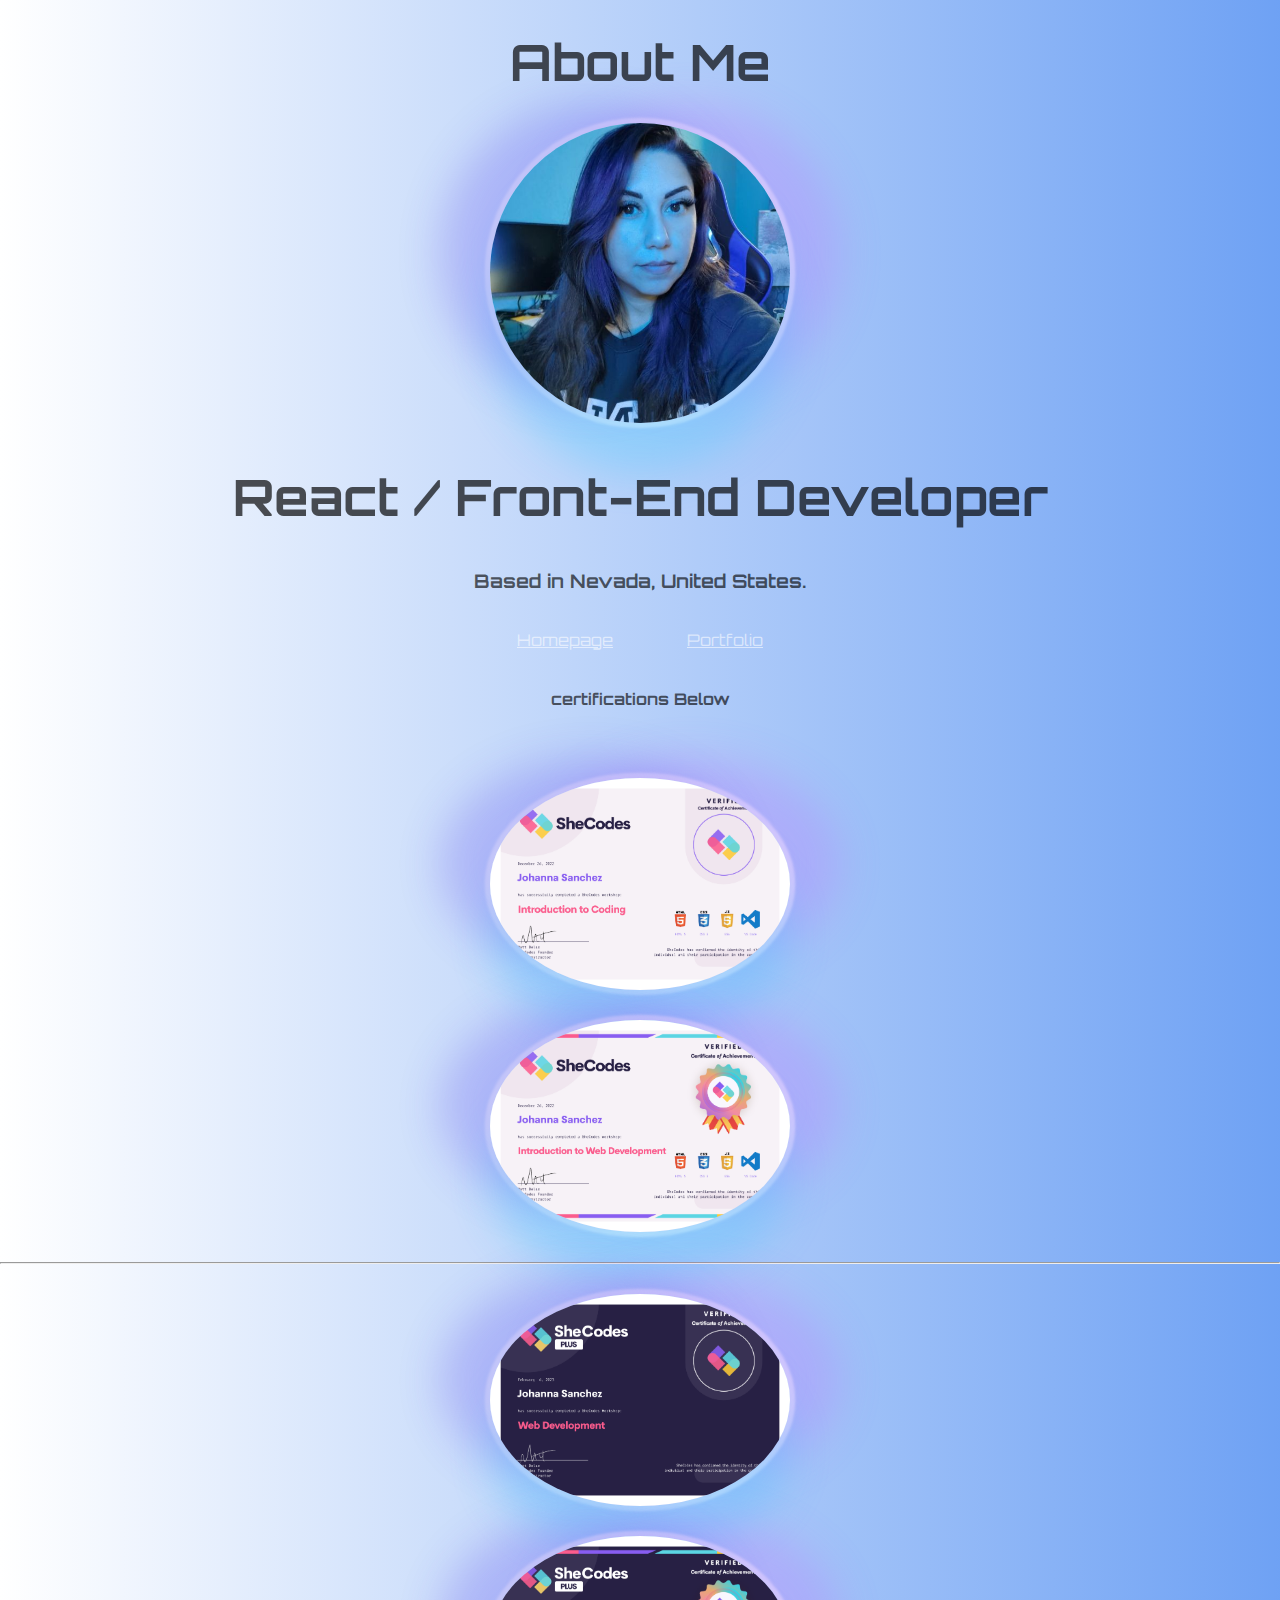
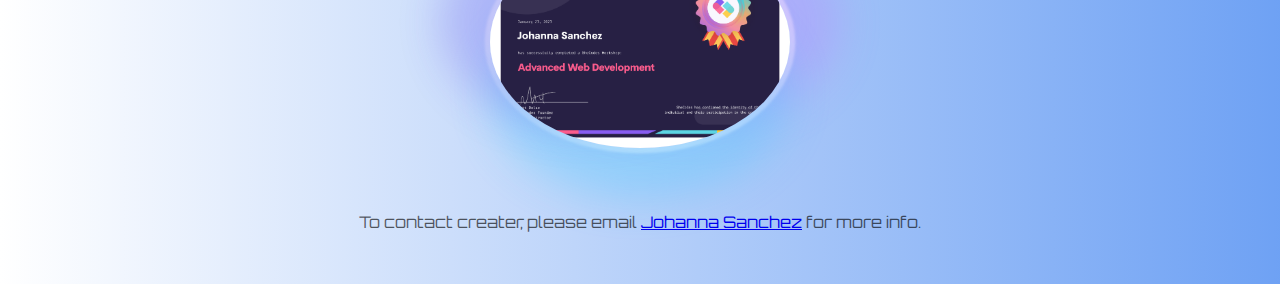
==== about.html @ 98897f64 "update about me" ====
<!DOCTYPE html>
<html lang="en">
  <head>
    <meta charset="UTF-8" />
    <meta http-equiv="X-UA-Compatible" content="IE=edge" />
    <meta name="viewport" content="width=device-width, initial-scale=1.0" />
    <link
      href="https://fonts.googleapis.com/css2?family=Abril+Fatface&family=Orbitron:wght@500&display=swap"
      rel="stylesheet"
    />
    <link rel="stylesheet" href="css/styles.css" />
    <link
      href="https://cdn.jsdelivr.net/npm/bootstrap@5.3.0-alpha1/dist/css/bootstrap.min.css"
      rel="stylesheet"
      integrity="sha384-GLhlTQ8iRABdZLl6O3oVMWSktQOp6b7In1Zl3/Jr59b6EGGoI1aFkw7cmDA6j6gD"
      crossorigin="anonymous"
    />

    <title>About</title>
  </head>
  <body id="body2">
    <h1 class="mainTitle">About Me</h1>

    <img class="img-fluid icon mt-5" src="/img/1634236670243.jpg" alt="img" />

    <h2 class="tittle">React / Front-End Developer</h2>
    <h3 class="secondTitle">Based in Nevada, United States.</h3>
    <br />
    <footer>
      <a href="/index.html" title="Homepage">Homepage</a>
      <a href="/projects.html" title="Portfolio">Portfolio</a>
    </footer>
    <br />
    <h4>certifications Below</h4>
    <br />
    <div class="container">
      <div class="row">
        <div class="col-6">
          <a
            href="https://www.shecodes.io/certificates/224efb90860735fc544fca602dd7dc7a"
            target="_blank"
          >
            <img src="/img/115597.png" class="img-fluid rounded" />
          </a>
        </div>
        <div class="col-6">
          <a
            href="https://www.shecodes.io/certificates/18e1ac6480593aac49686488b00fd47d"
            target="_blank"
          >
            <img src="/img/125021.png" class="img-fluid rounded" />
          </a>
        </div>
      </div>
      <hr />
      <div class="row mt-5">
        <div class="col-6">
          <a
            href="https://www.shecodes.io/certificates/b7910518438e0484f20f7890edc21adf"
            target="_blank"
          >
            <img src="/img/125432.png" class="img-fluid rounded" />
          </a>
        </div>
        <div class="col-6">
          <a
            href="https://www.shecodes.io/certificates/19d192fc11838e2e84a550f1f88bcc2d"
            target="_blank"
          >
            <img src="/img/129736.png" class="img-fluid rounded" />
          </a>
        </div>
      </div>
    </div>
    <br />
    <p>
      To contact creater, please email
      <a href="mailto:johanna.sanchez187@gmail.com">Johanna Sanchez</a> for more
      info.
    </p>
    <br />
    <br />
  </body>
</html>
---- css/styles.css ----
/*music*/
.bg-music {
  position: relative;
  top: 64%;
  left: 0;
  right: 0;
  margin: 0 auto;
}

.btn {
  background-color: transparent;
  color: rgb(255, 255, 255);
  font-size: 78px;
  border: none;
  display: block;
  margin: 0 auto;
  opacity: 0.3;
  transform: all linear 0.2s;
}
.btn:hover {
  color: rgb(255, 255, 255);
  opacity: 1;
}
.fa-pause-circle-o {
  display: none;
}
/* main page video background */
#myVideo {
  width: 100%;
  height: 100vh;
  object-fit: cover;
  position: fixed;
  left: 0;
  right: 0;
  top: 0;
  bottom: 0;
  z-index: -1;
}

@media (max-width: 950px) {
  #background-video {
    display: none;
  }
  body {
    background: url("mp4/data_analysis_digital.mov") no-repeat;
    background-size: cover;
  }
}
/* pages=about,projects background */
#body1,
#body2 {
  margin: 0;
  padding: 0;
  animation: gradient;
  background-size: 400% 400%;
  height: fit-content;
  background: linear-gradient(
    to right,
    rgb(255, 255, 255),
    rgba(85, 145, 242, 0.852)
  );
}
/*brands icons setting */
.languages {
  display: flex;
  justify-content: center;
  align-items: center;
  min-height: 60vh;
}
.sci {
  position: relative;
  display: flex;
  padding: 0 auto;
}
.sci li {
  list-style: none;
}
.sci li::before {
  content: attr(data-text);
  position: absolute;
  top: 50%;
  left: 50%;
  transform: translate(-50%, calc(-50% + 90%));
  font-size: 6vw;
  pointer-events: none;
  font-weight: 600;
  transition: 0.5s;
  color: black;
  opacity: 0;
}
.sci li:hover::before {
  opacity: 0.6;
  transform: translate(-50%, calc(-50% + 110%));
}

.sci li a {
  position: relative;
  display: inline-block;
  width: 100px;
  height: 120px;
  background: transparent;
  justify-content: center;
  align-items: center;
  border-radius: 10px;
  text-decoration: none;
  margin: 10px;
  font-size: 3em;
  transform-style: preserve-3d;
  perspective: 500px;
  color: black;
}
.sci li a:hover.css {
  color: blue;
}
.sci li a:hover.html {
  color: rgb(255, 128, 0);
}
.sci li a:hover.js {
  color: rgb(255, 221, 0);
}
.sci li a:hover.boot {
  color: blueviolet;
}
.sci li a:hover.react {
  color: rgb(0, 157, 255);
}
@media ((max-width: 860px) and (min-width: 300px)) {
  .sci li a {
    width: 50%;
  }
}
@media (max-width: 500px) {
  .sci li a {
    width: 70%;
  }
}
/*social media icons*/

#links a {
  margin: 10px;
  font-size: 20px;
  text-decoration: none;
  color: rgba(255, 255, 255, 0.505);
}

/* main pages CSS*/
h1 {
  color: rgba(0, 0, 0, 0.725);
  font-family: "Orbitron", sans-serif;
  font-size: 50px;
  font-weight: 100px;
  margin: 30px;
}
h1.mainTitle {
  font-size: 50px;
  font-weight: 40px;
  color: rgba(0, 0, 0, 0.684);
}

h2.tittle {
  font-size: 50px;
  color: rgba(0, 0, 0, 0.684);
}

h1,
h2,
h3,
h4,
p,
footer {
  text-align: center;
  font-family: "Orbitron", sans-serif;
  color: rgba(0, 0, 0, 0.64);
}

footer a {
  margin: 0 20px;
  padding: 10px 15px;
  border-radius: 50%;
  font-family: "Orbitron", sans-serif;
  color: rgba(255, 255, 255, 0.573);
}

img {
  display: block;
  margin: 30px auto;
  width: 300px;
  border-radius: 100%;
  -webkit-border-radius: 50%;
  border-width: 10px;
  box-shadow: -50px -20px 40px rgba(93, 73, 240, 0.25),
    0px 50px 40px rgba(57, 199, 255, 0.3),
    50px -20px 40px rgba(187, 118, 255, 0.3),
    0 0 2pt 4pt rgba(255, 255, 255, 0.6);
}
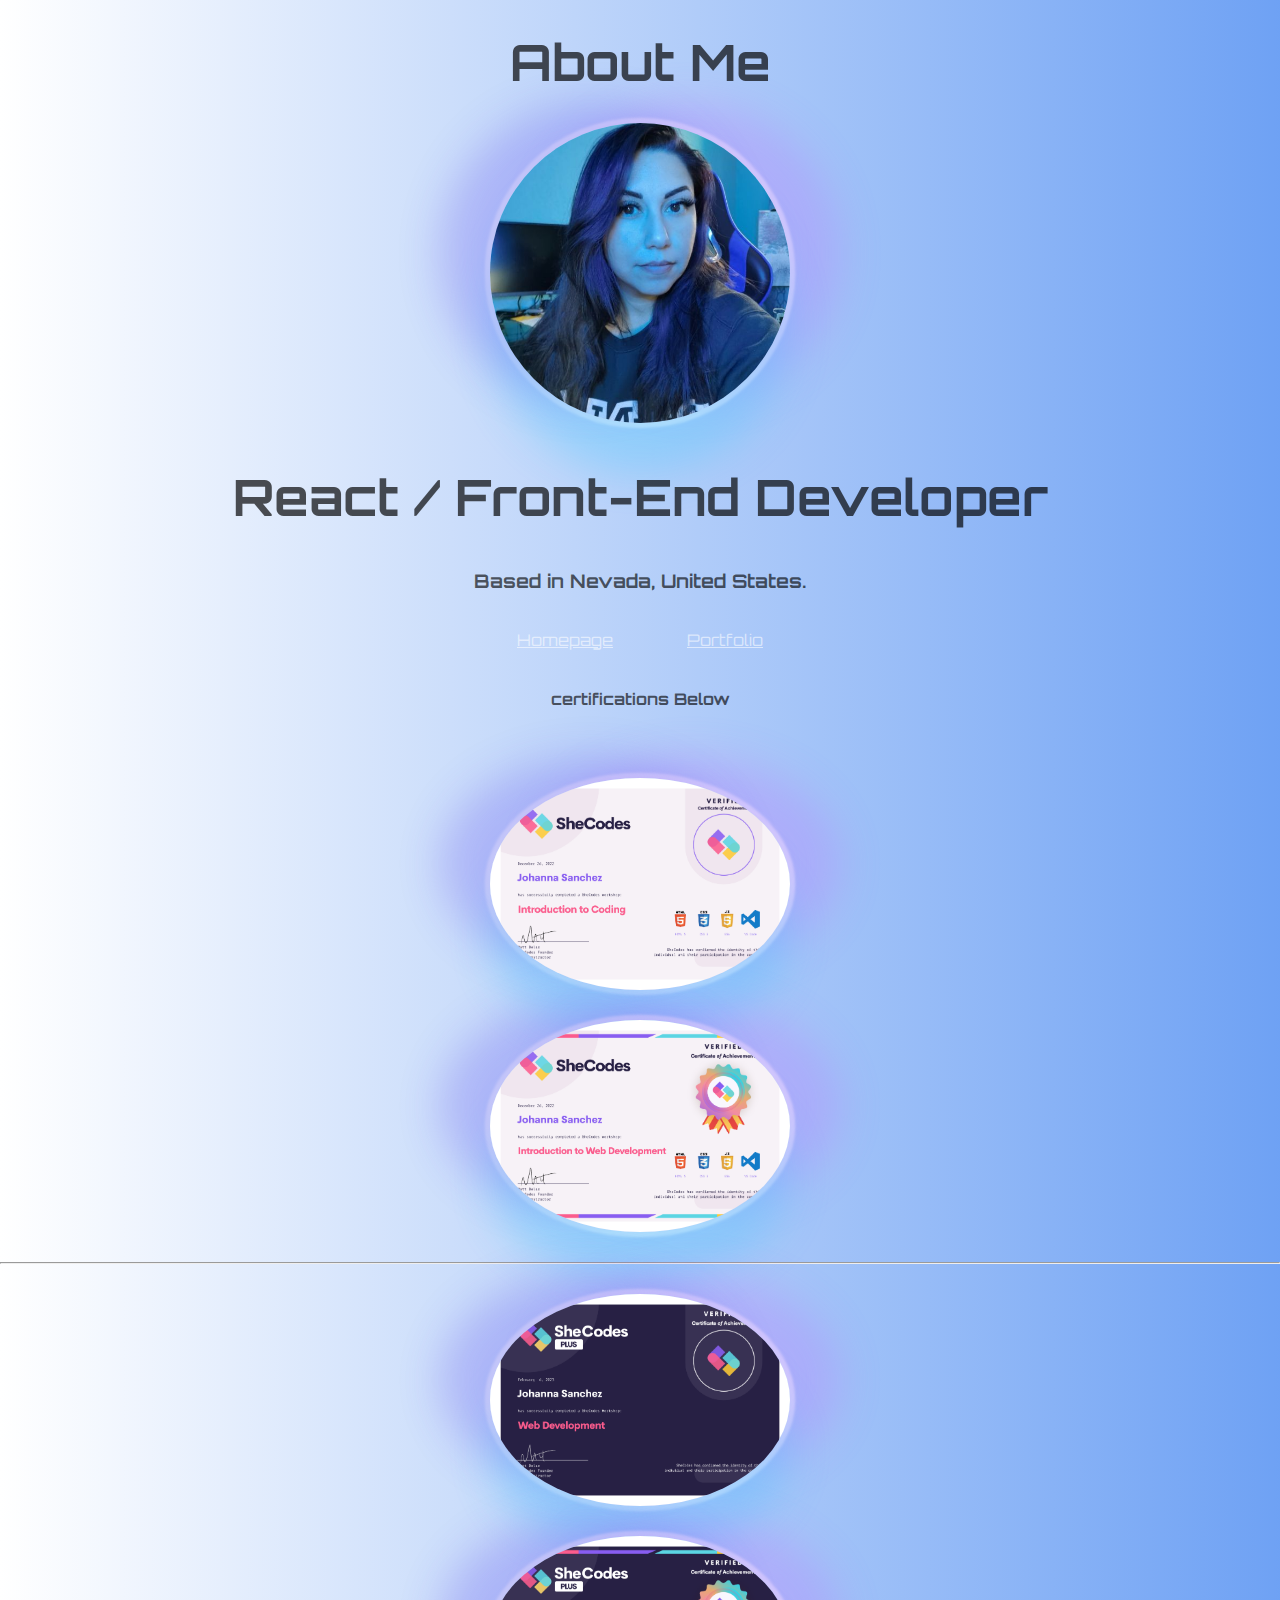
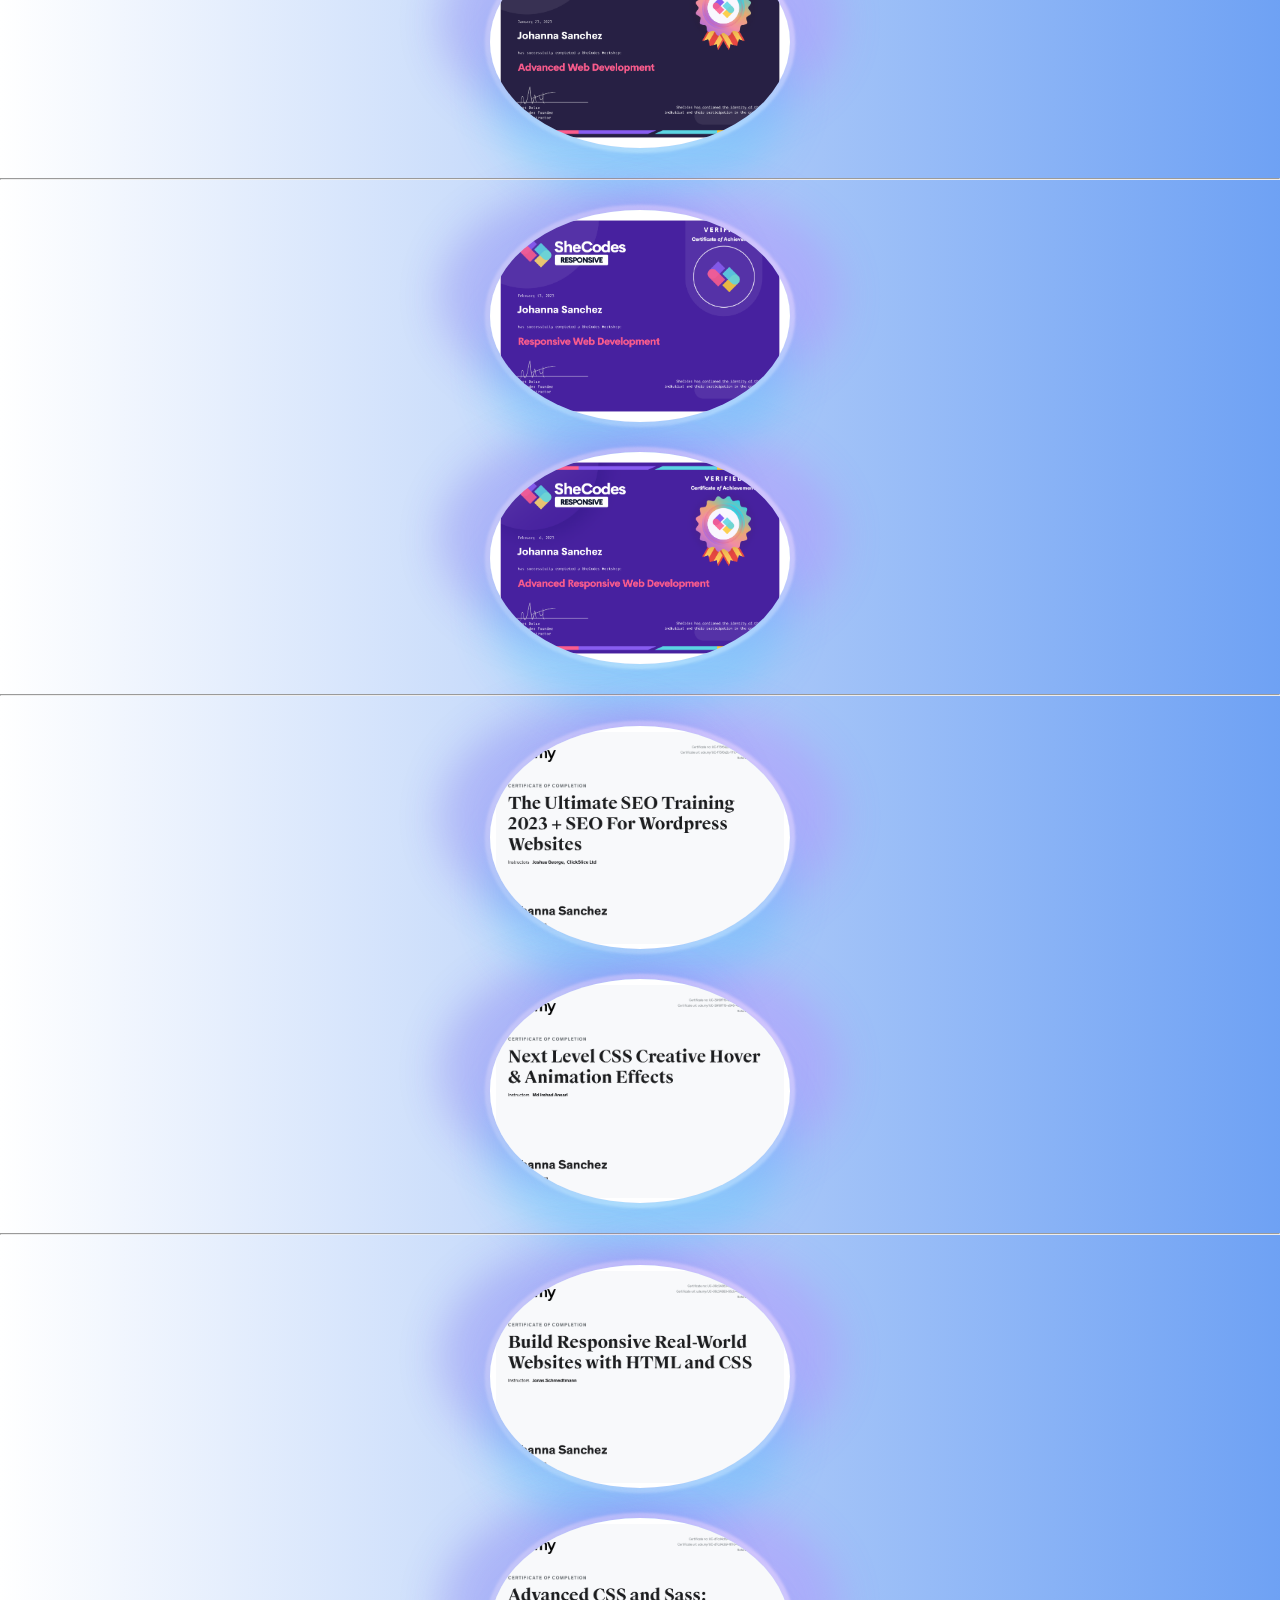
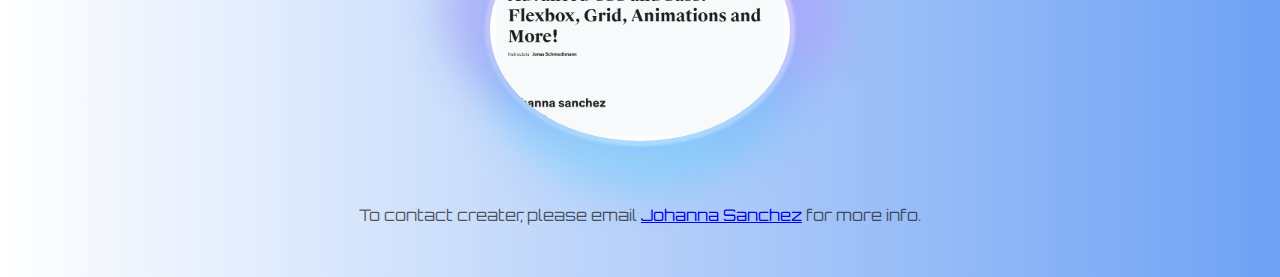
==== commit 21e368b9: "added to my About" ====
--- a/about.html
+++ b/about.html
@@ -71,6 +71,75 @@
           </a>
         </div>
       </div>
+      <hr />
+      <div class="row mt-5">
+        <div class="col-6">
+          <a
+            href="https://www.shecodes.io/certificates/1b348da1033b4d1dc118b905ad2fed0c"
+            target="_blank"
+          >
+            <img src="/img/130704.png" class="img-fluid rounded" />
+          </a>
+        </div>
+        <div class="col-6">
+          <a
+            href="https://www.shecodes.io/certificates/a4c1be135b2df33d67032d602961de11"
+            target="_blank"
+          >
+            <img src="/img/132856.png" class="img-fluid rounded" />
+          </a>
+        </div>
+      </div>
+      <hr />
+      <div class="row mt-5">
+        <div class="col-6">
+          <a
+            href="https://www.udemy.com/certificate/UC-17516a2c-711c-449c-867d-f3ee478cc13c/"
+            target="_blank"
+          >
+            <img
+              src="/img/UC-17516a2c-711c-449c-867d-f3ee478cc13c.jpg"
+              class="img-fluid rounded"
+            />
+          </a>
+        </div>
+        <div class="col-6">
+          <a
+            href="https://www.udemy.com/certificate/UC-3918f7f3-e546-4d94-bbe6-7f0b55cb8eb6/"
+            target="_blank"
+          >
+            <img
+              src="/img/UC-3918f7f3-e546-4d94-bbe6-7f0b55cb8eb6.jpg"
+              class="img-fluid rounded"
+            />
+          </a>
+        </div>
+      </div>
+      <hr />
+      <div class="row mt-5">
+        <div class="col-6">
+          <a
+            href="https://www.udemy.com/certificate/UC-00c24383-65cb-4d11-95b9-7628f6b09549/"
+            target="_blank"
+          >
+            <img
+              src="/img/UC-00c24383-65cb-4d11-95b9-7628f6b09549.jpg"
+              class="img-fluid rounded"
+            />
+          </a>
+        </div>
+        <div class="col-6">
+          <a
+            href="https://www.udemy.com/certificate/UC-d7cd4cb9-167d-4e0f-bc63-aa8fd3603005/"
+            target="_blank"
+          >
+            <img
+              src="/img/UC-d7cd4cb9-167d-4e0f-bc63-aa8fd3603005.jpg"
+              class="img-fluid rounded"
+            />
+          </a>
+        </div>
+      </div>
     </div>
     <br />
     <p>
--- a/css/styles.css
+++ b/css/styles.css
@@ -70,7 +70,7 @@
 .sci {
   position: relative;
   display: flex;
-  padding: 0 auto;
+  padding: 0;
 }
 .sci li {
   list-style: none;
@@ -104,7 +104,7 @@
   border-radius: 10px;
   text-decoration: none;
   margin: 10px;
-  font-size: 3em;
+  font-size: 5rem;
   transform-style: preserve-3d;
   perspective: 500px;
   color: black;
@@ -127,11 +127,13 @@
 @media ((max-width: 860px) and (min-width: 300px)) {
   .sci li a {
     width: 50%;
+    font-size: 3rem;
   }
 }
 @media (max-width: 500px) {
   .sci li a {
     width: 70%;
+    font-size: 3rem;
   }
 }
 /*social media icons*/
@@ -178,6 +180,10 @@
   padding: 10px 15px;
   border-radius: 50%;
   font-family: "Orbitron", sans-serif;
+  color: rgba(255, 255, 255, 0.573);
+}
+
+.text-center {
   color: rgba(255, 255, 255, 0.573);
 }
 
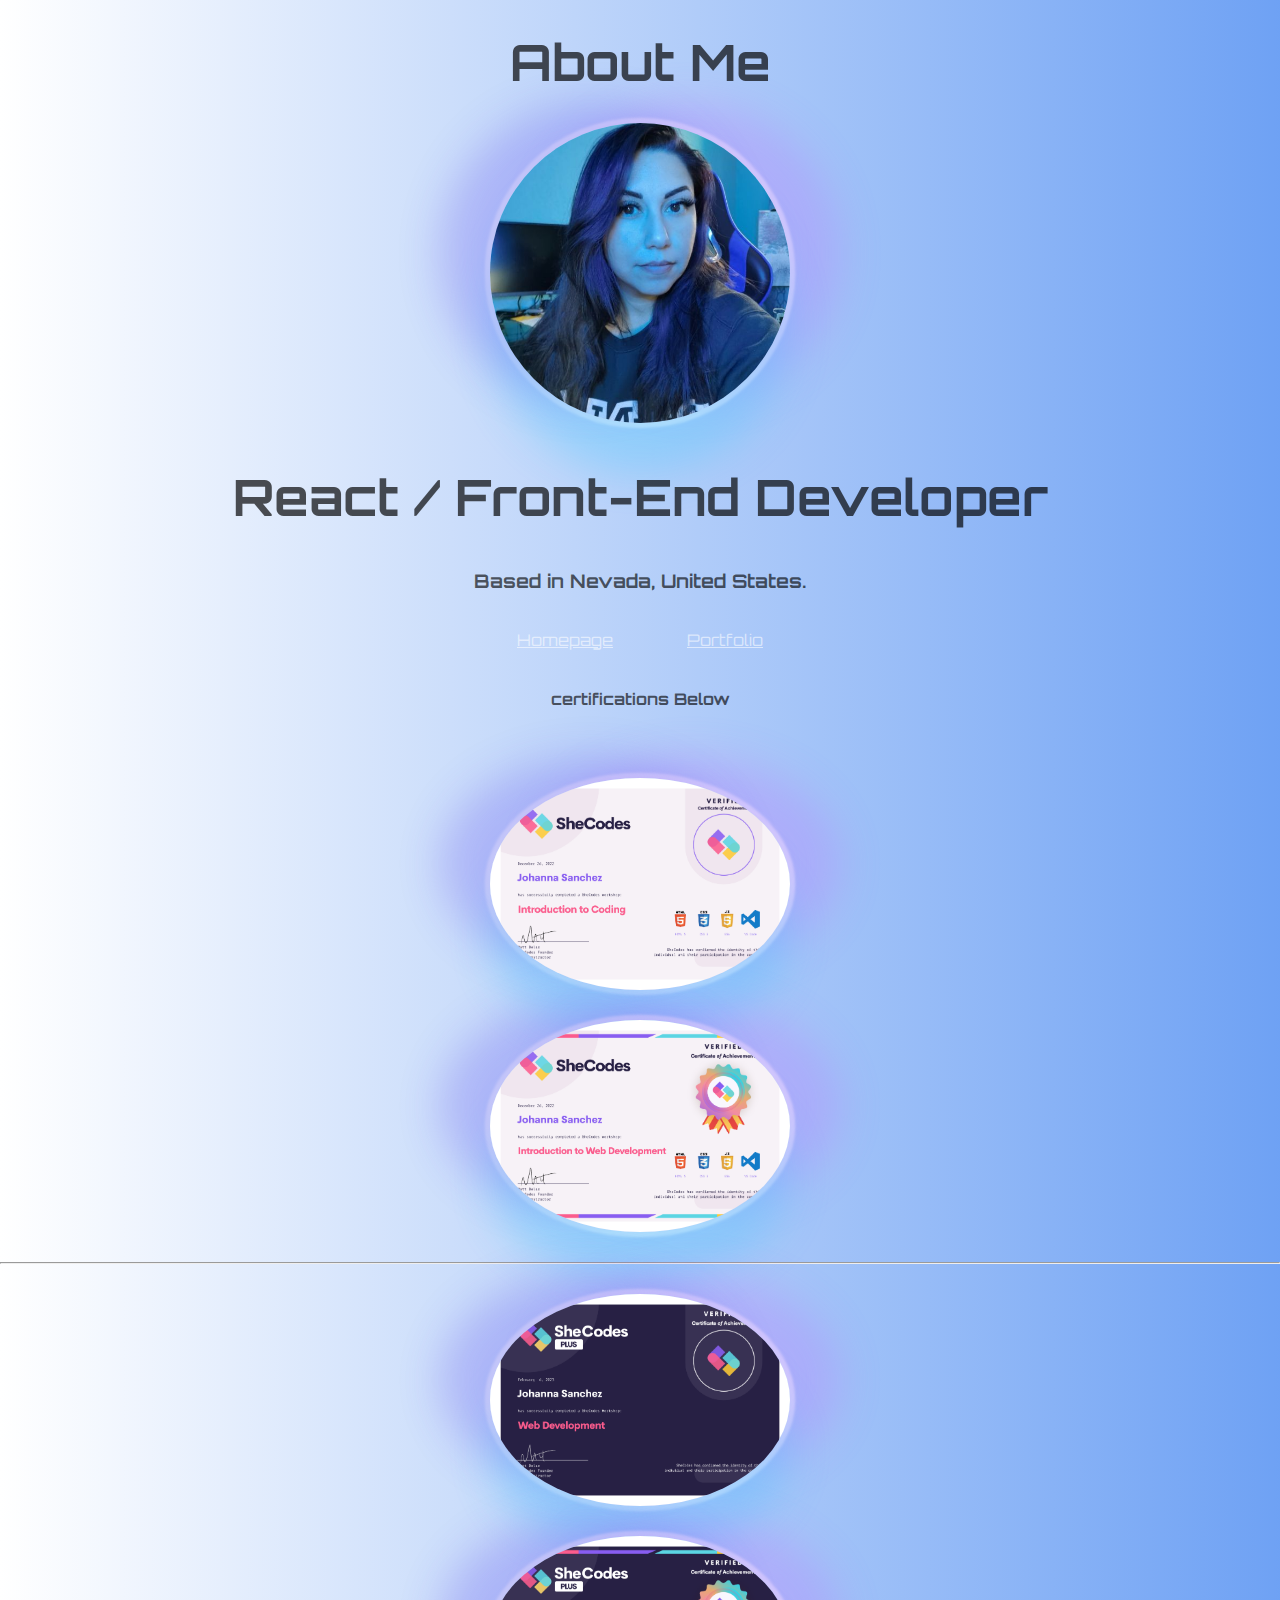
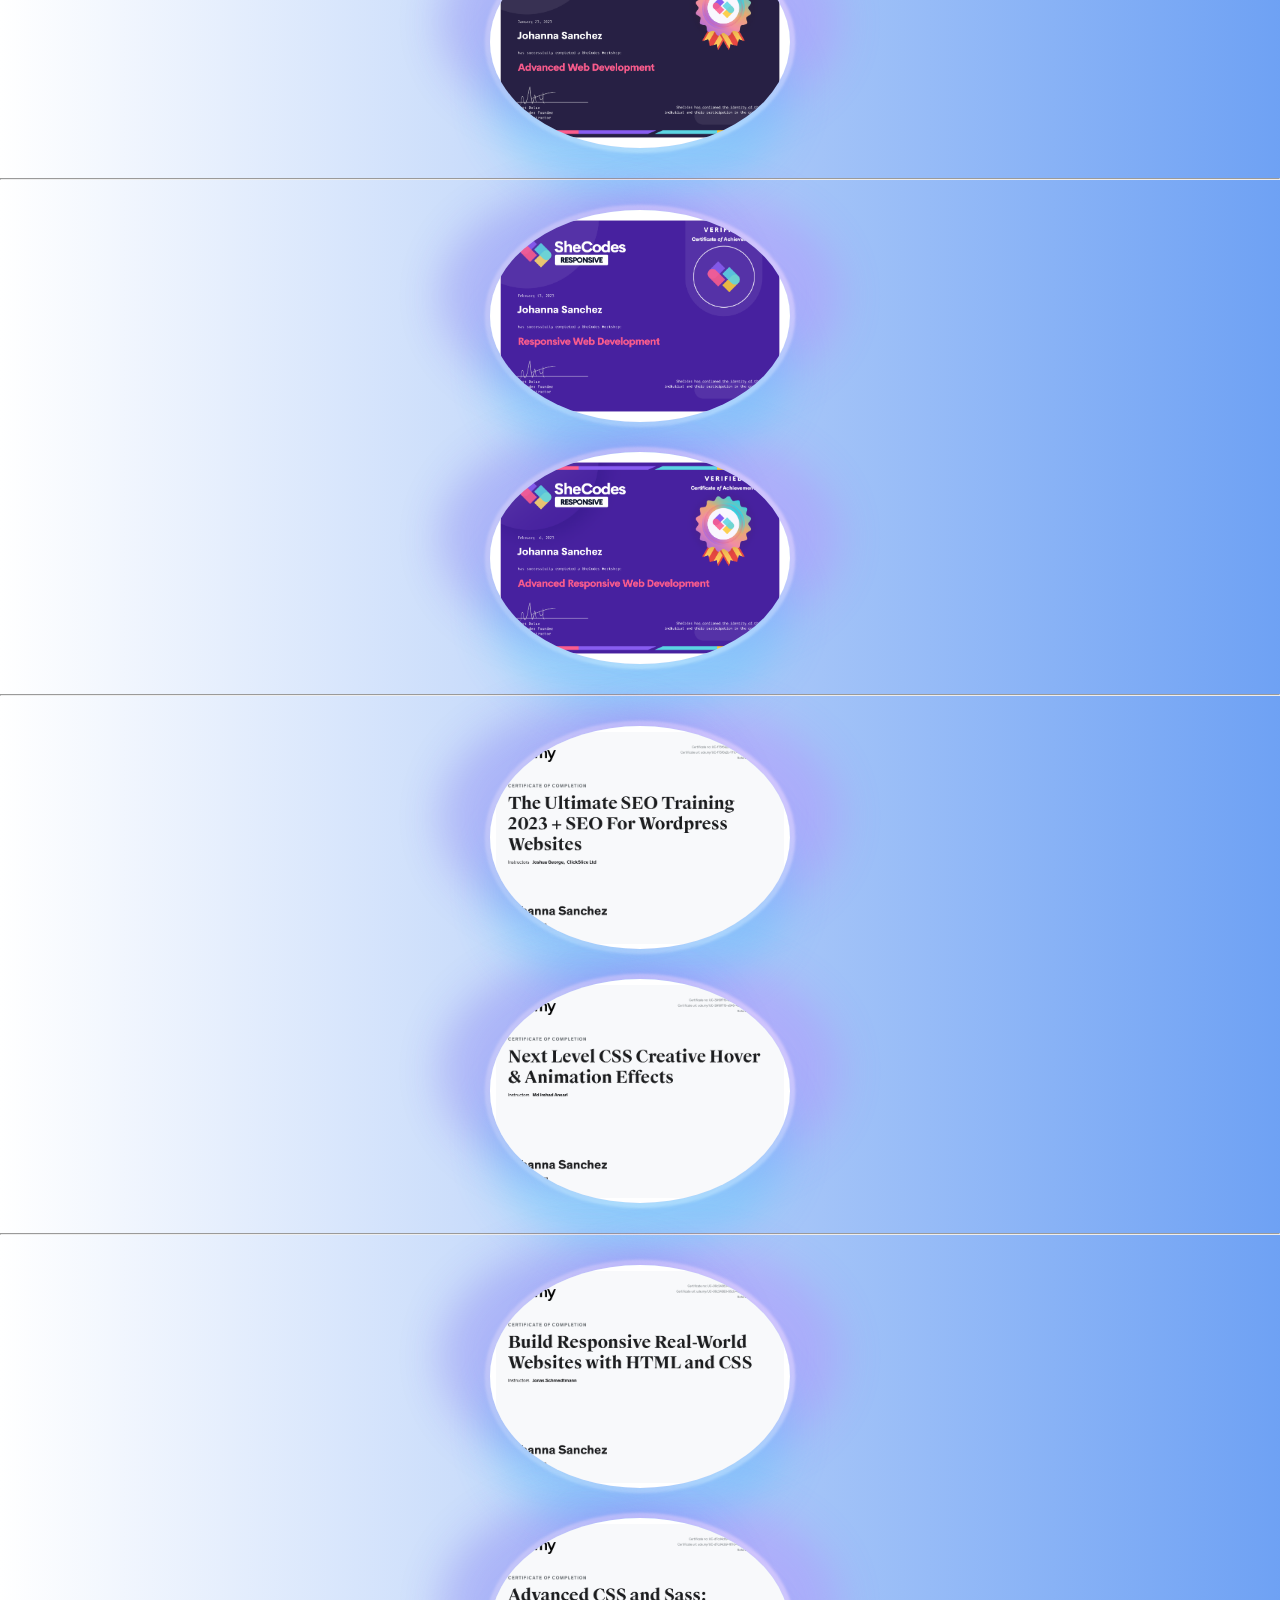
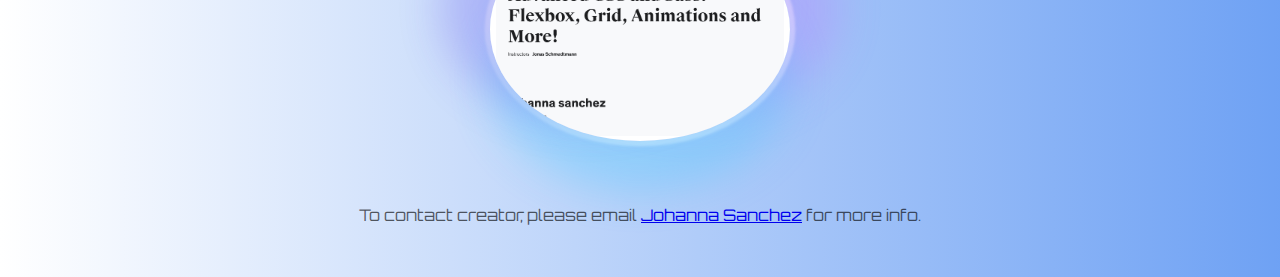
==== commit d655e600: "updated HTML" ====
--- a/about.html
+++ b/about.html
@@ -143,7 +143,7 @@
     </div>
     <br />
     <p>
-      To contact creater, please email
+      To contact creator, please email
       <a href="mailto:johanna.sanchez187@gmail.com">Johanna Sanchez</a> for more
       info.
     </p>
--- a/css/styles.css
+++ b/css/styles.css
@@ -1,10 +1,7 @@
 /*music*/
 .bg-music {
   position: relative;
-  top: 64%;
-  left: 0;
-  right: 0;
-  margin: 0 auto;
+  margin-top: -60px;
 }
 
 .btn {
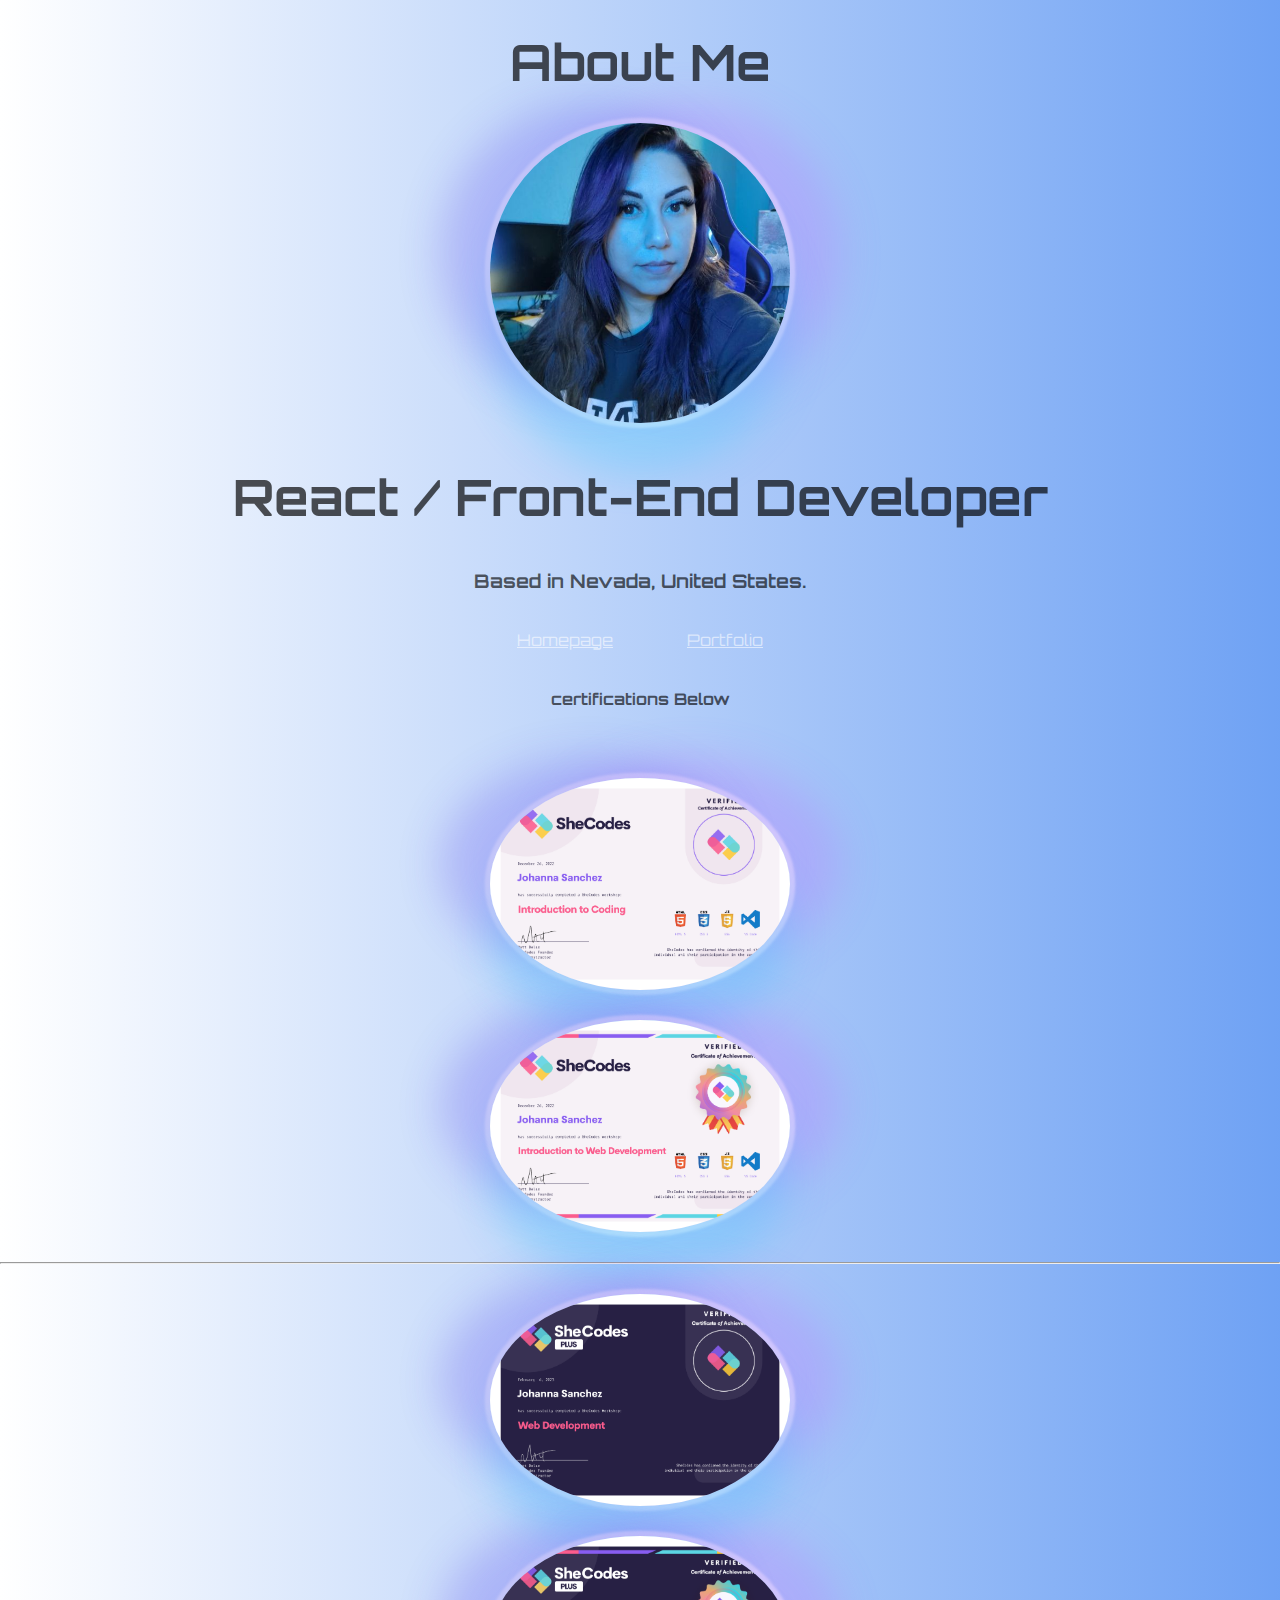
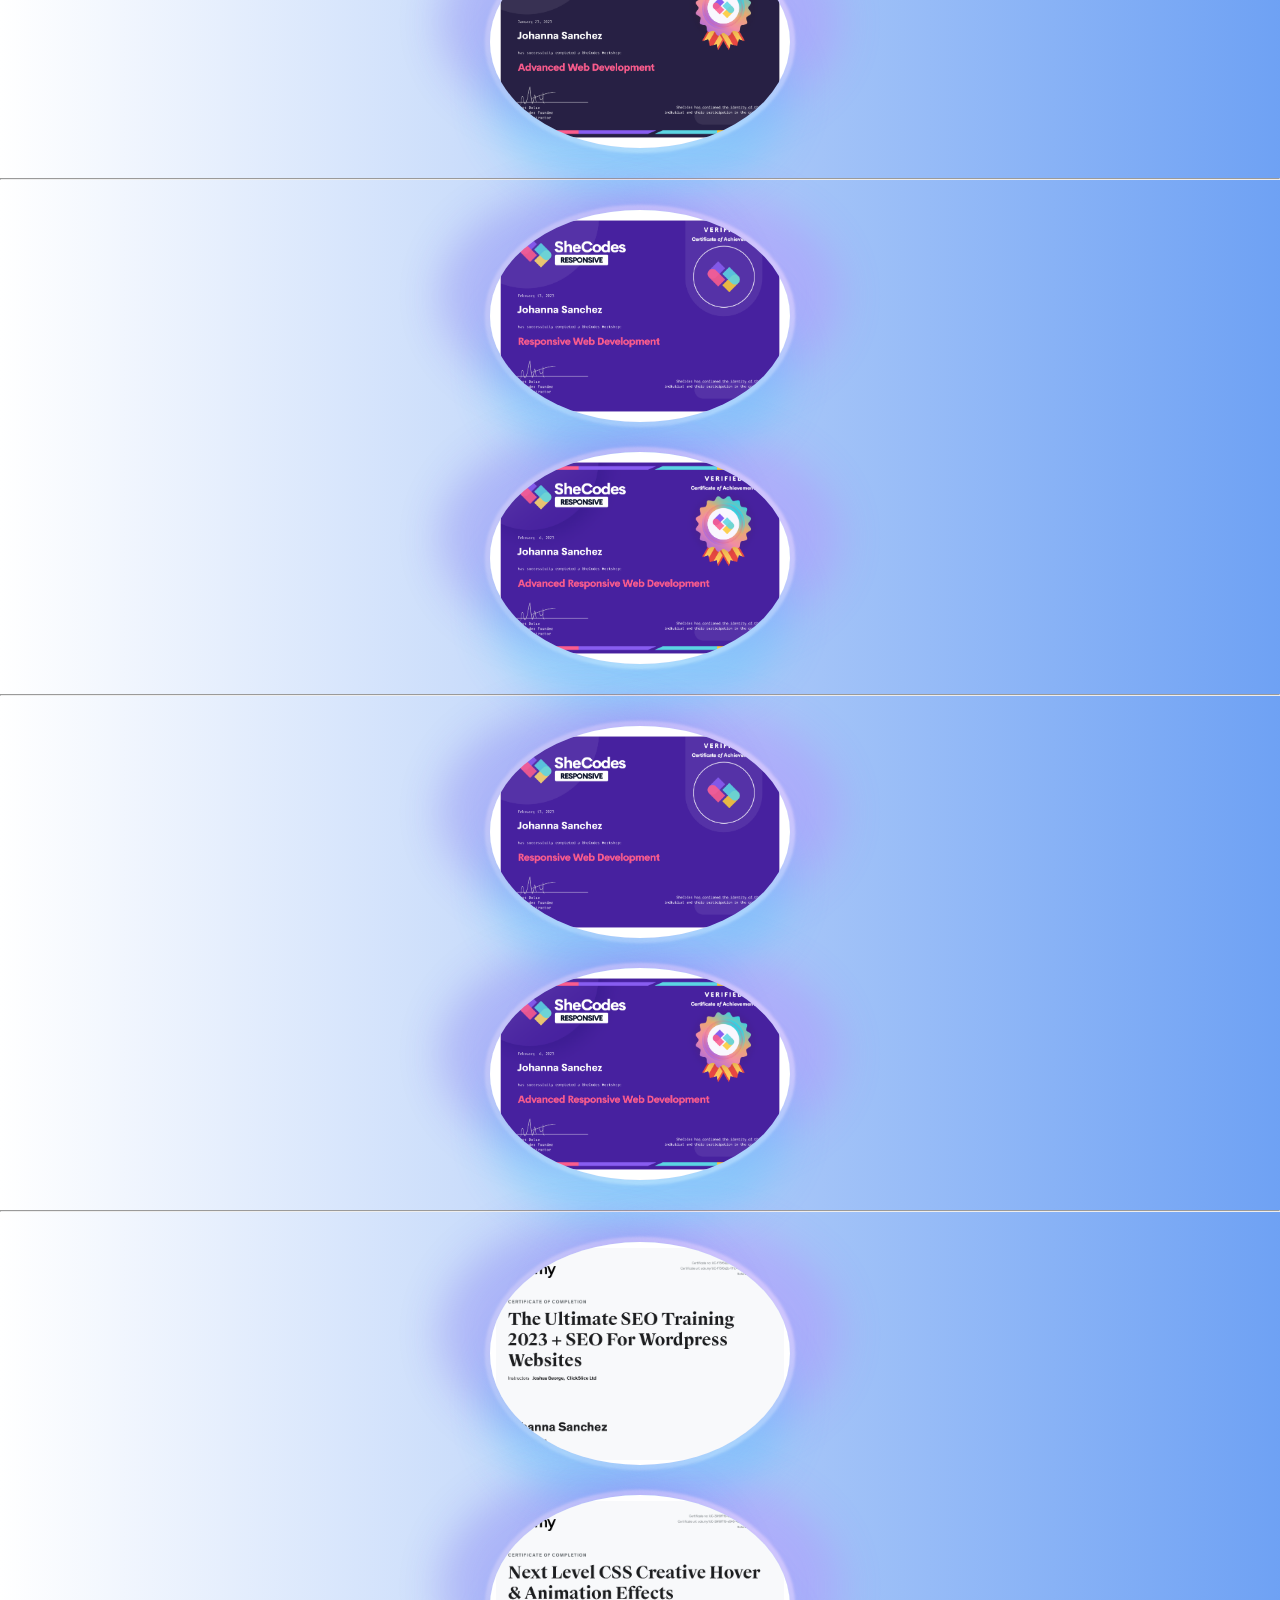
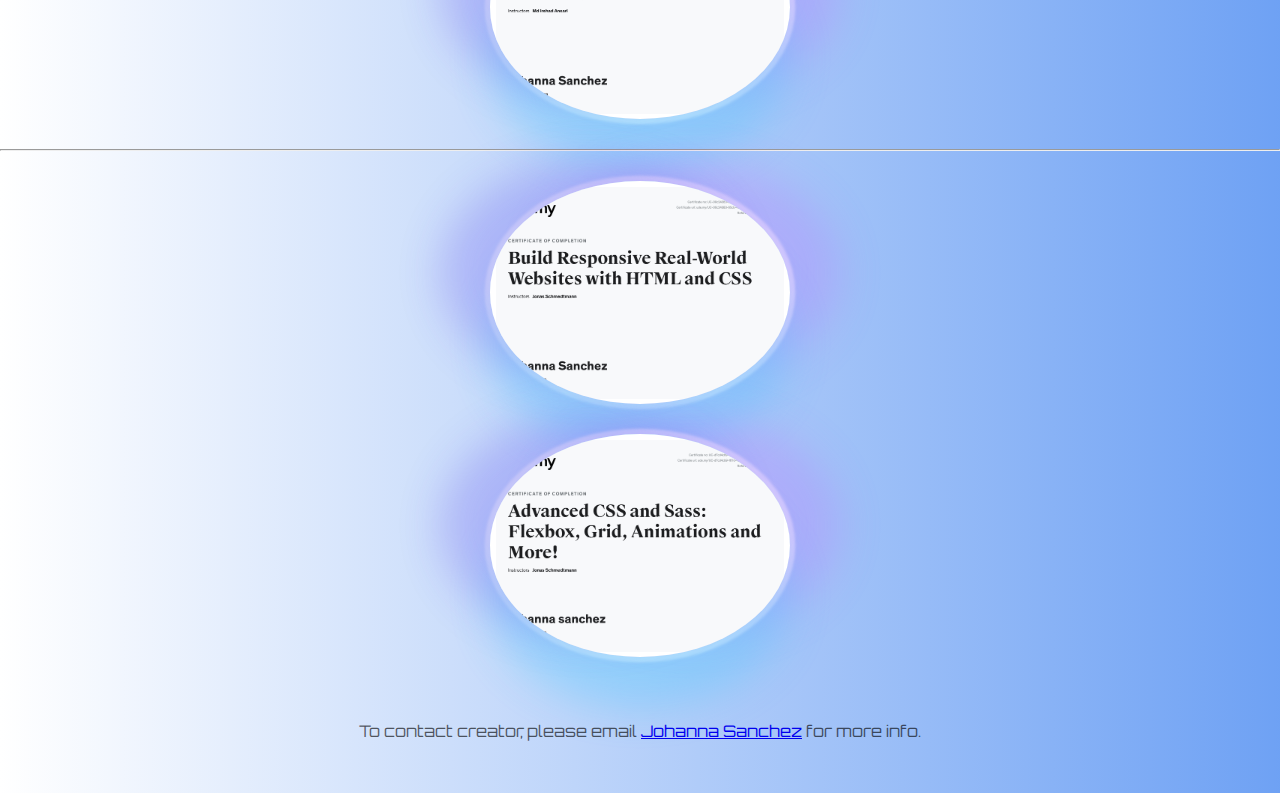
==== commit 2e769596: "Added certificate" ====
--- a/about.html
+++ b/about.html
@@ -94,6 +94,26 @@
       <div class="row mt-5">
         <div class="col-6">
           <a
+            href="https://www.shecodes.io/certificates/26ccd5bc7a11324a5b494bab6ef1ba55"
+            target="_blank"
+          >
+            <img src="/img/130704.png" class="img-fluid rounded" />
+          </a>
+        </div>
+        <div class="col-6">
+          <a
+            href="https://www.shecodes.io/certificates/1c5a737a46dd8b56119b7d994ea317d5"
+            target="_blank"
+          >
+            <img src="/img/132856.png" class="img-fluid rounded" />
+          </a>
+        </div>
+      </div>
+      <hr />
+
+      <div class="row mt-5">
+        <div class="col-6">
+          <a
             href="https://www.udemy.com/certificate/UC-17516a2c-711c-449c-867d-f3ee478cc13c/"
             target="_blank"
           >
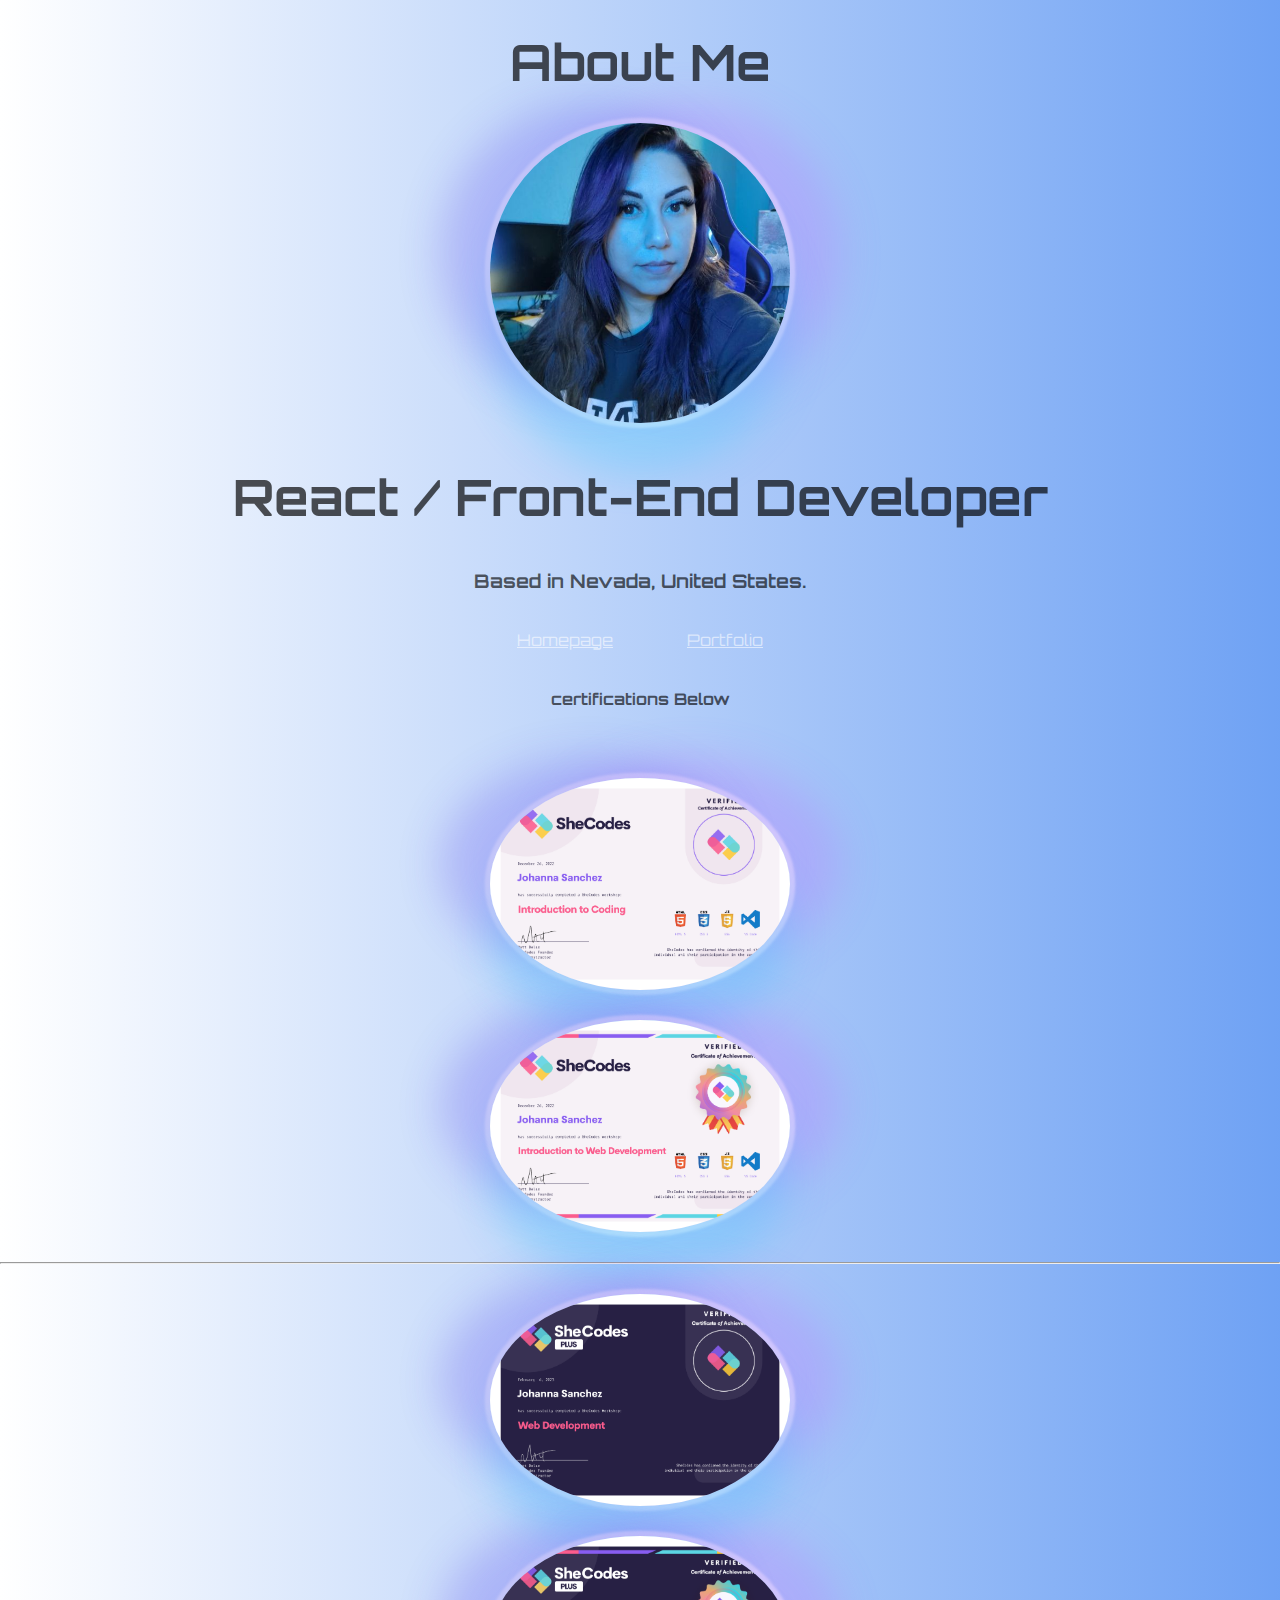
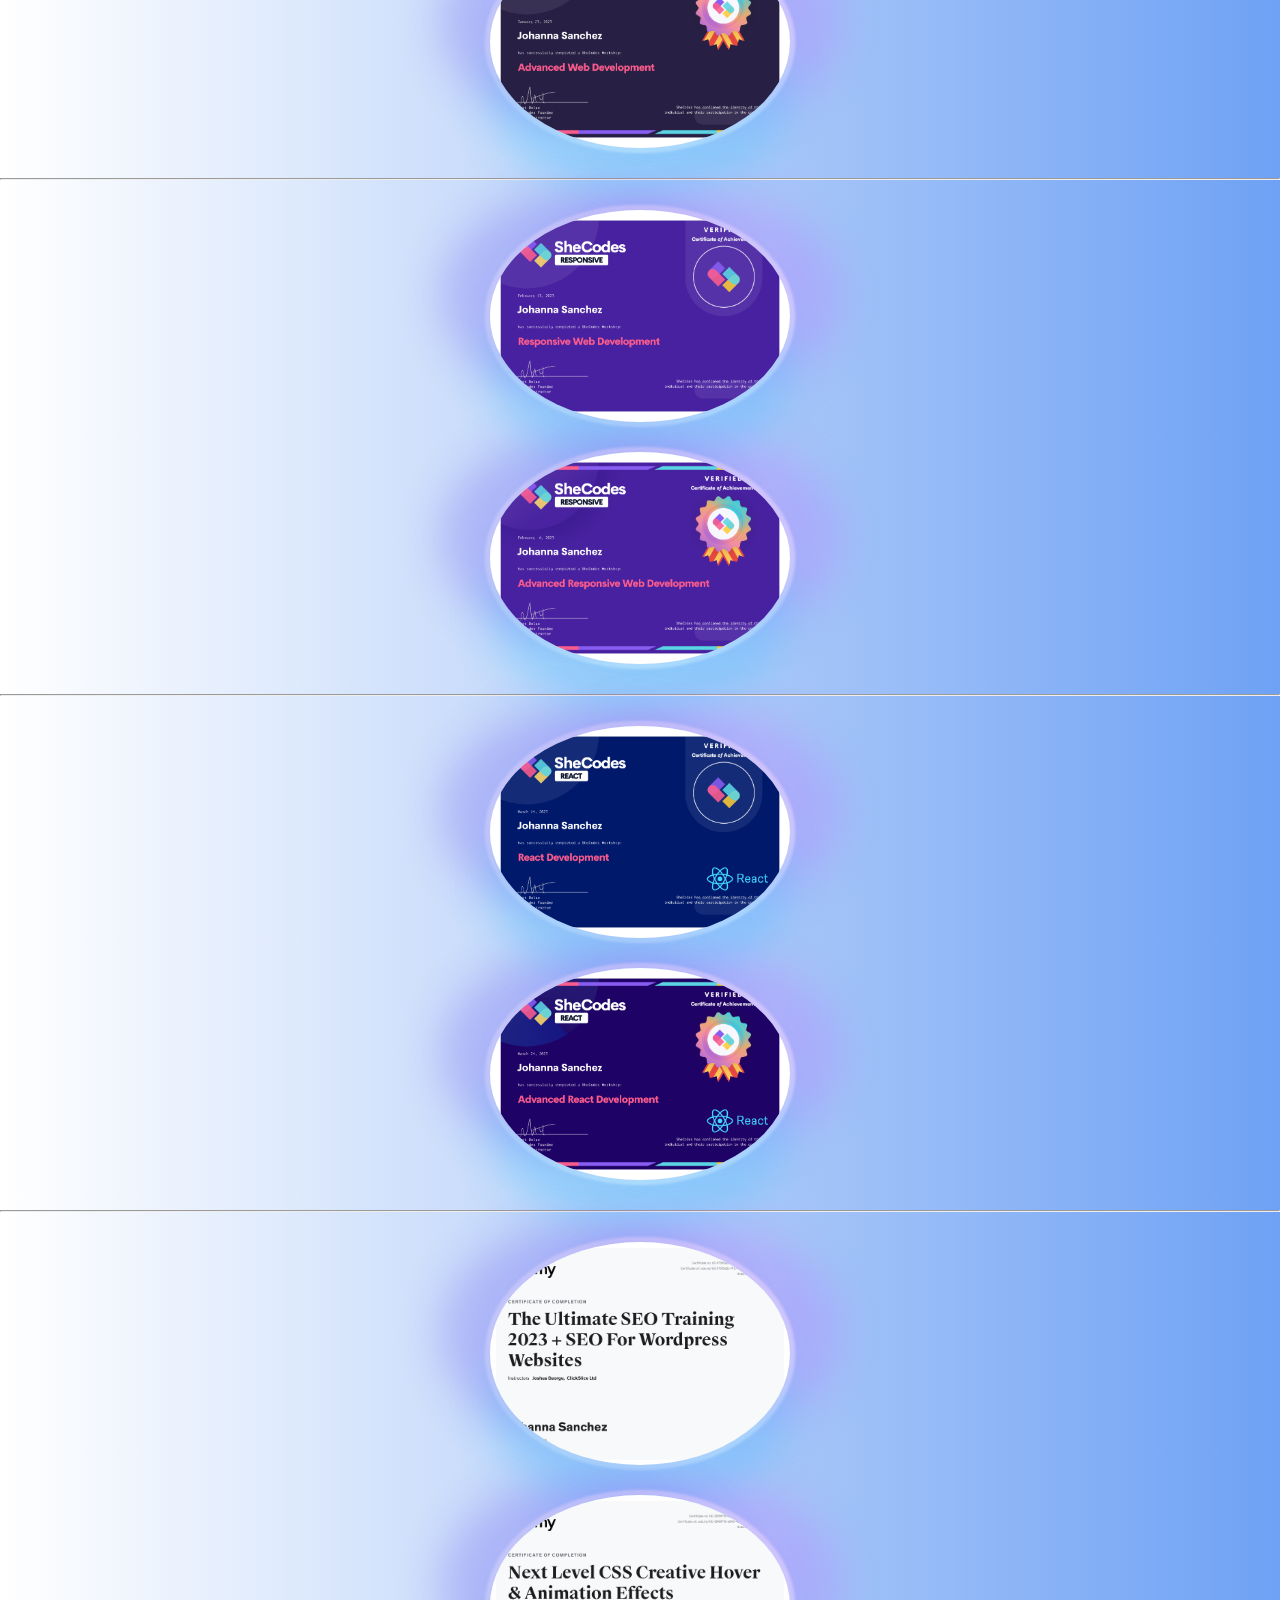
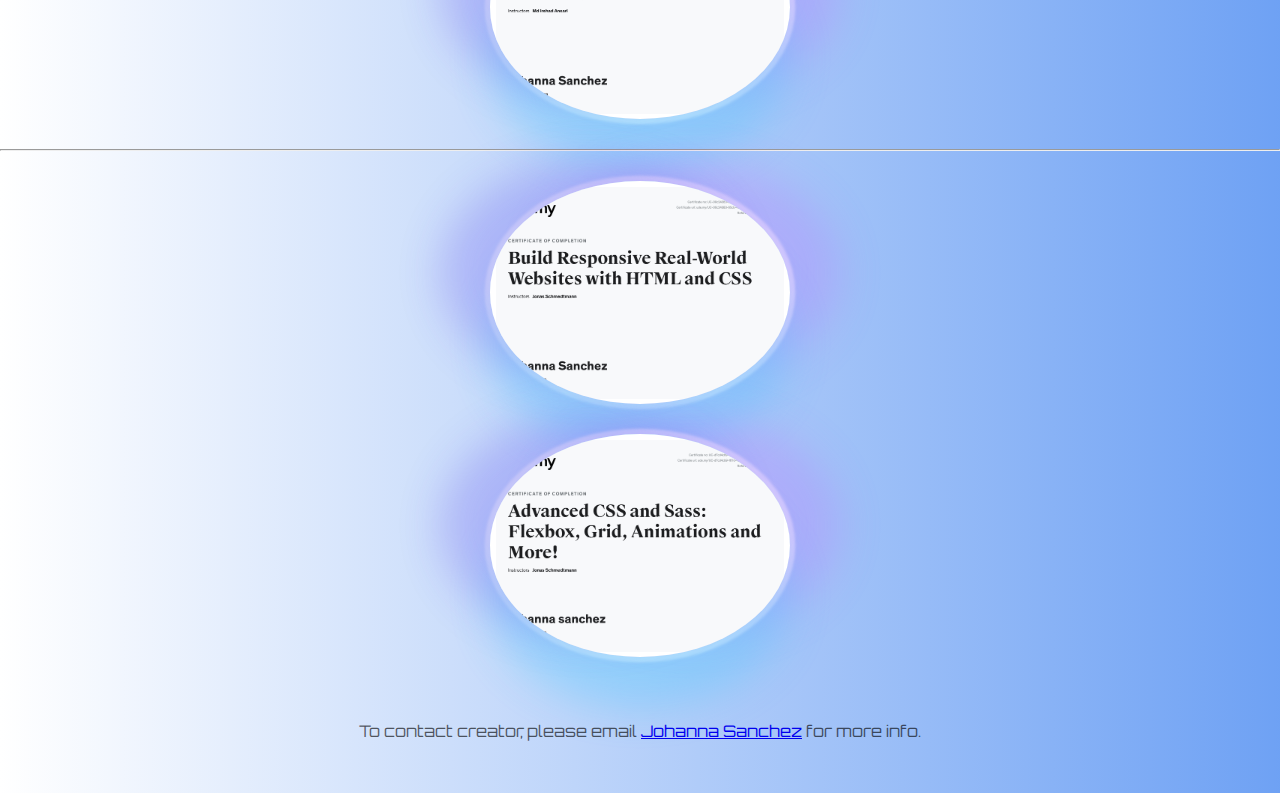
==== commit 3f38804a: "updated images" ====
--- a/about.html
+++ b/about.html
@@ -97,7 +97,7 @@
             href="https://www.shecodes.io/certificates/26ccd5bc7a11324a5b494bab6ef1ba55"
             target="_blank"
           >
-            <img src="/img/130704.png" class="img-fluid rounded" />
+            <img src="/img/135623.png" class="img-fluid rounded" />
           </a>
         </div>
         <div class="col-6">
@@ -105,7 +105,7 @@
             href="https://www.shecodes.io/certificates/1c5a737a46dd8b56119b7d994ea317d5"
             target="_blank"
           >
-            <img src="/img/132856.png" class="img-fluid rounded" />
+            <img src="/img/144918.png" class="img-fluid rounded" />
           </a>
         </div>
       </div>
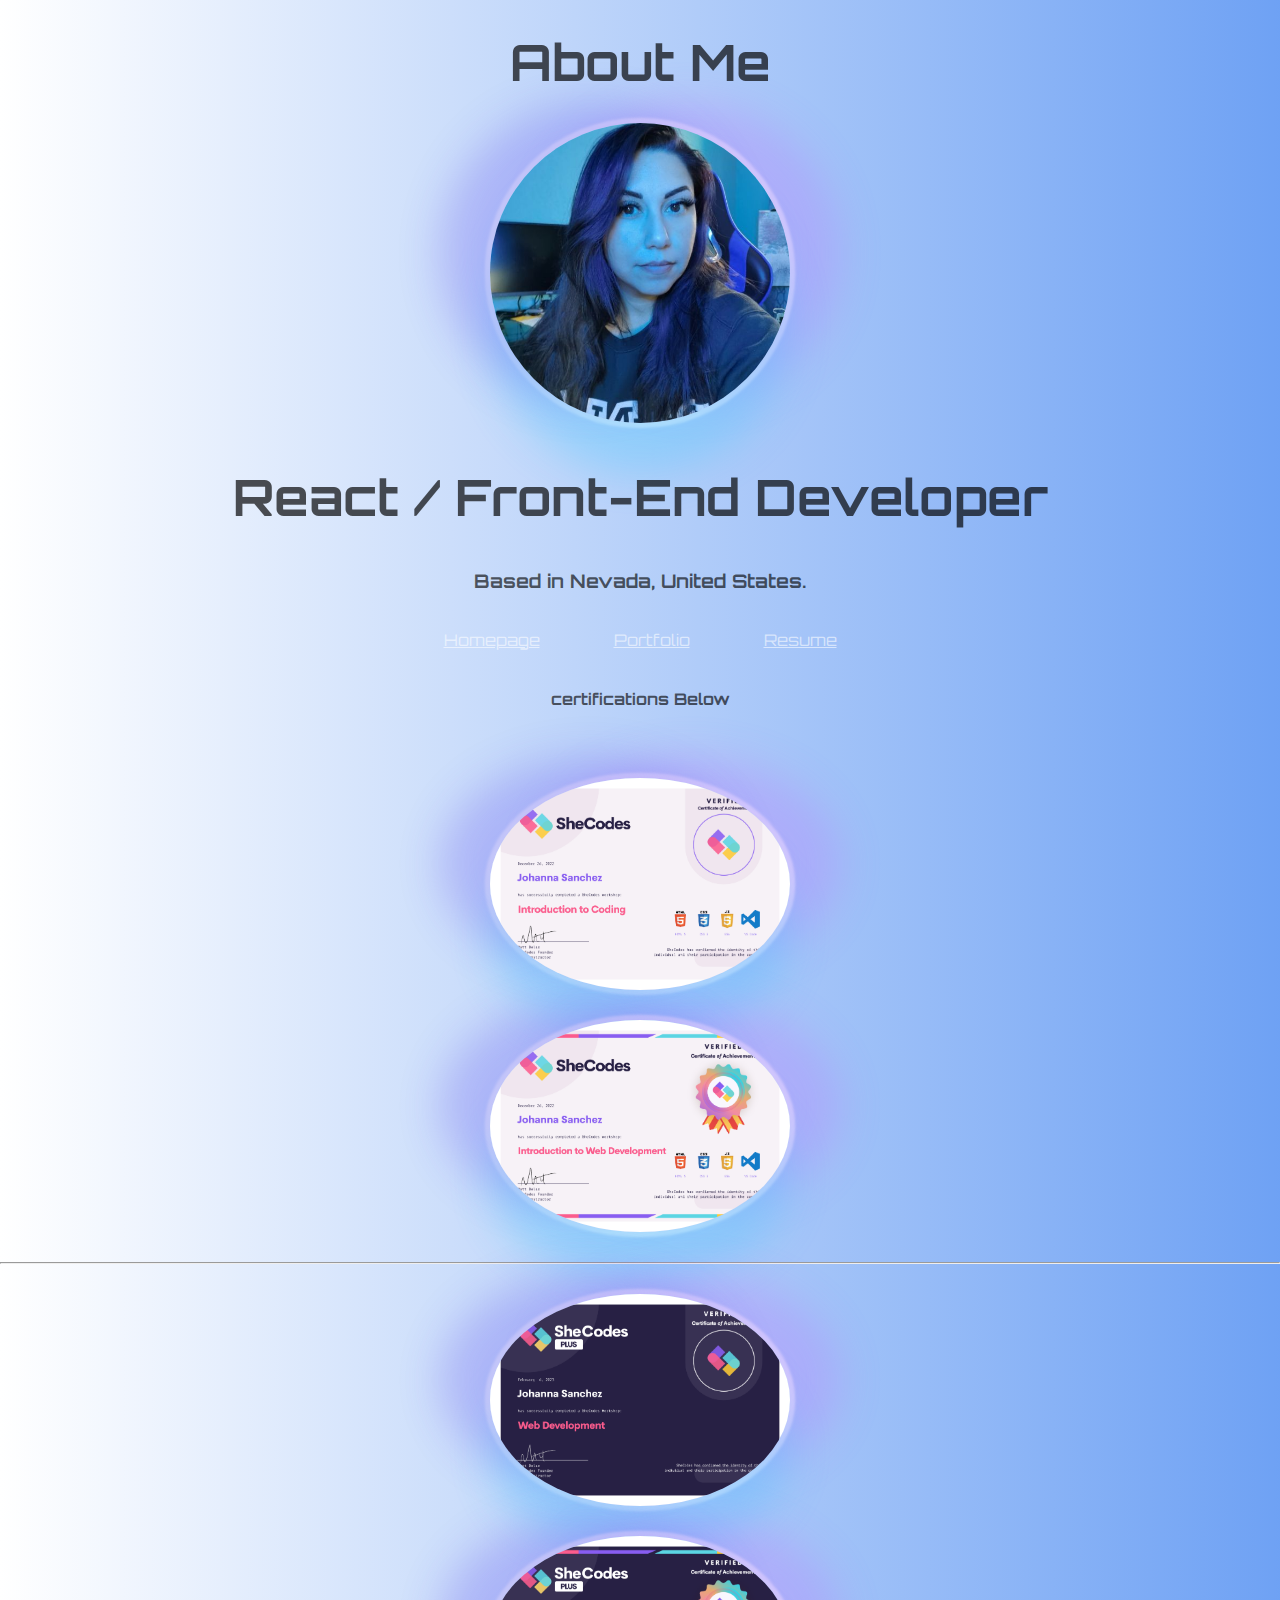
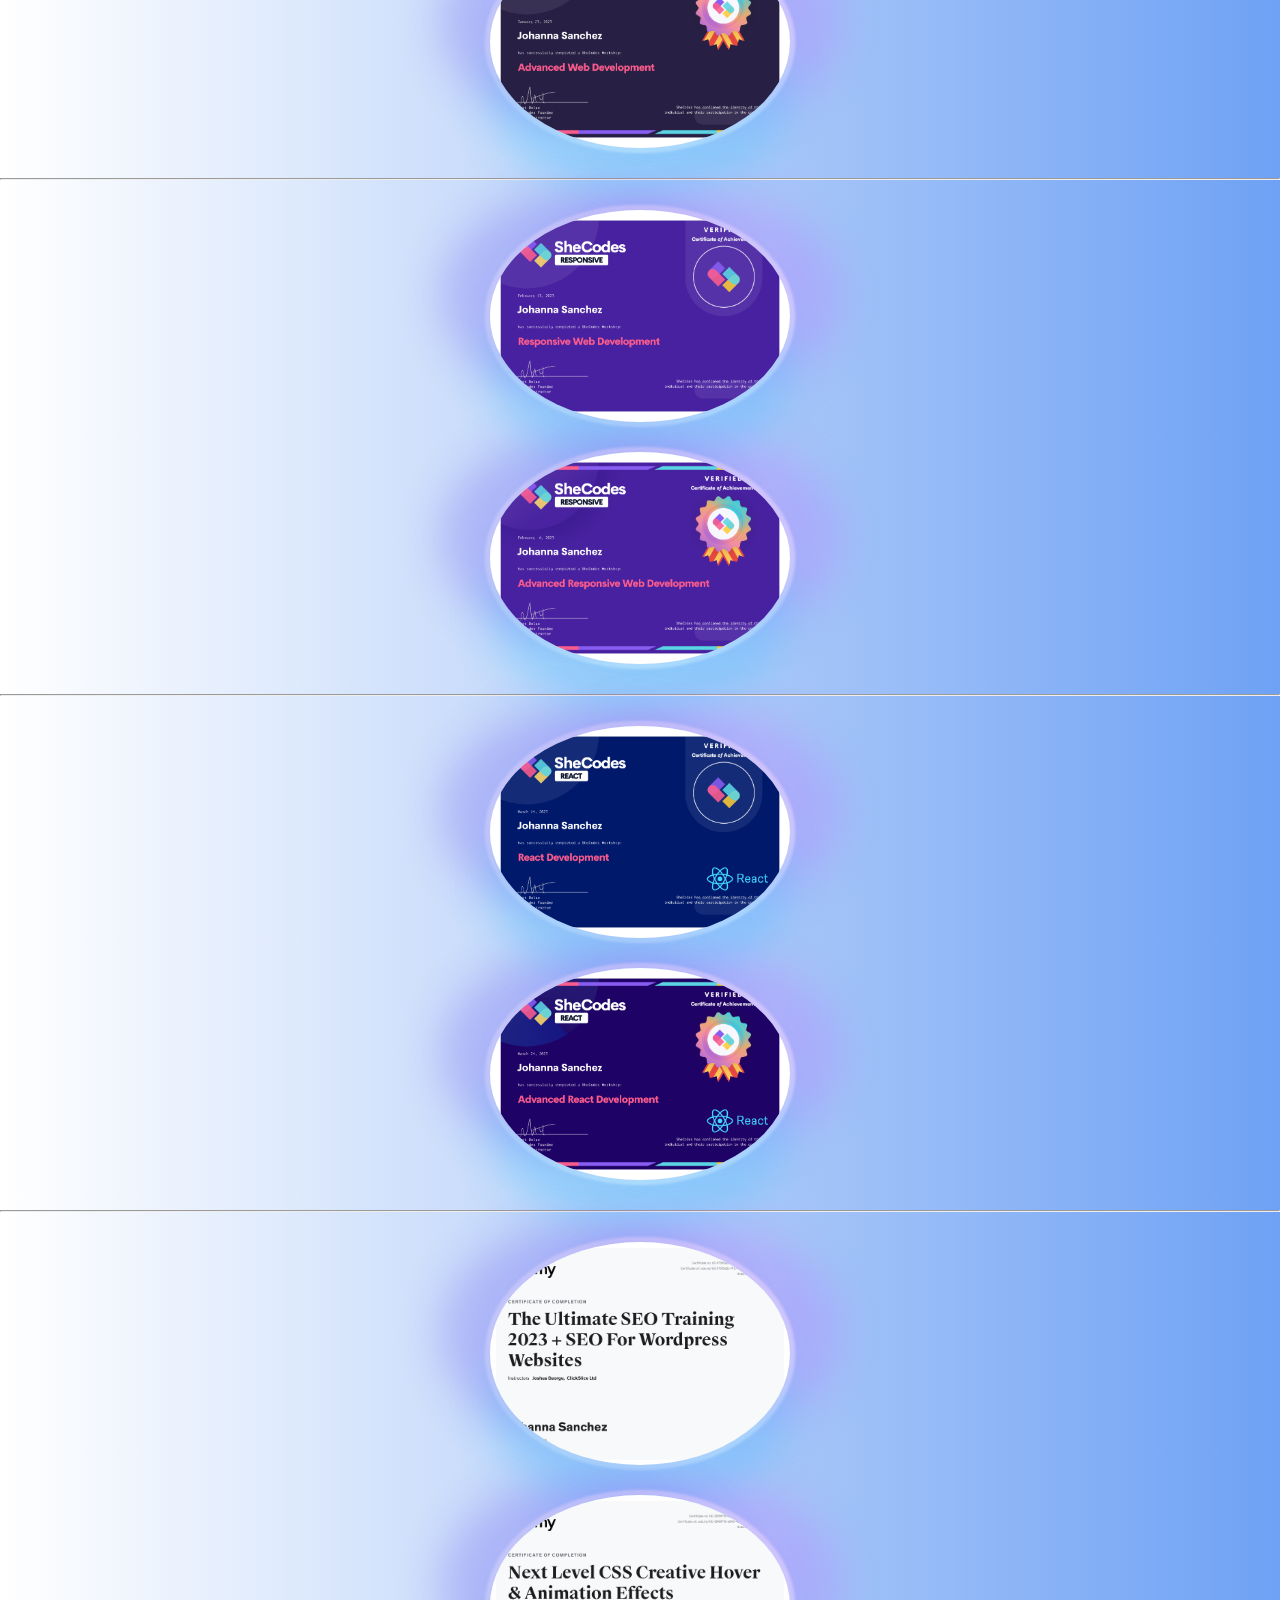
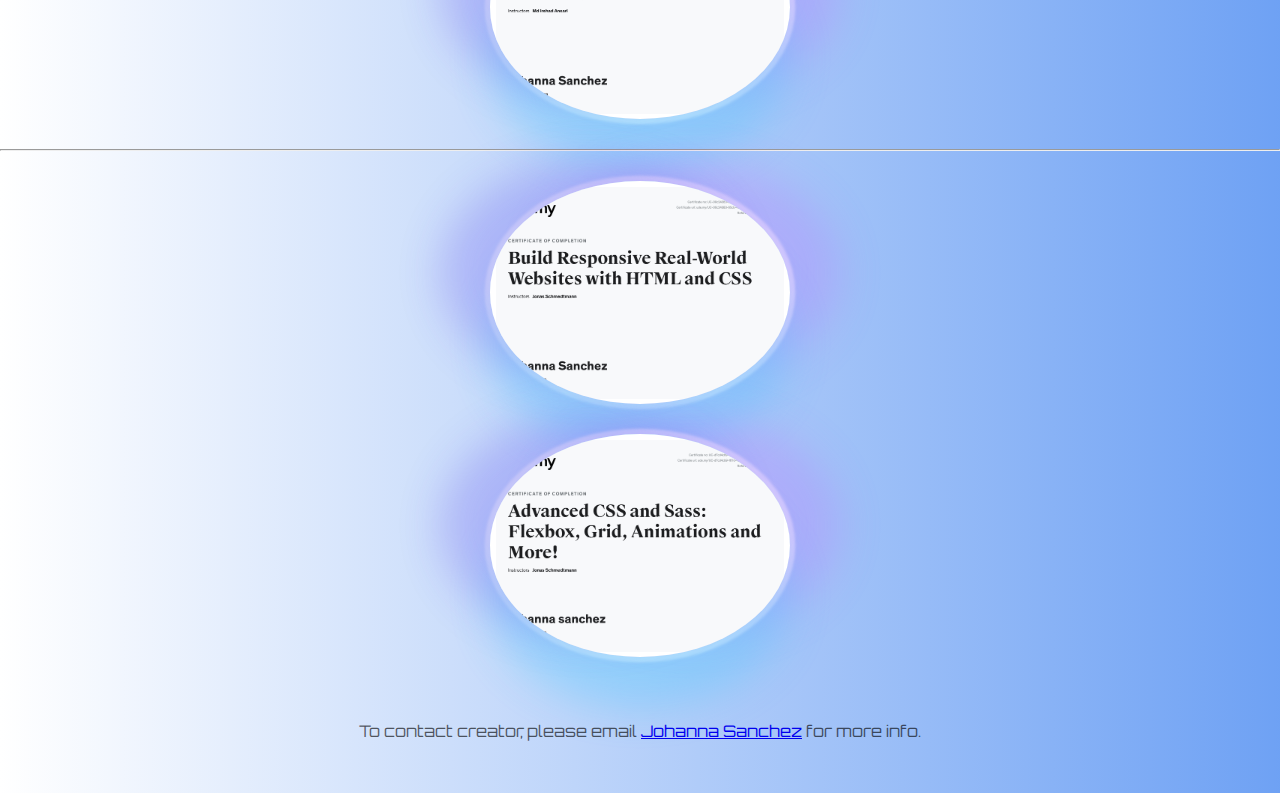
==== commit a487b70c: "Added Resume" ====
--- a/about.html
+++ b/about.html
@@ -29,6 +29,7 @@
     <footer>
       <a href="/index.html" title="Homepage">Homepage</a>
       <a href="/projects.html" title="Portfolio">Portfolio</a>
+      <a href="resume.pdf" title="Resume">Resume</a>
     </footer>
     <br />
     <h4>certifications Below</h4>
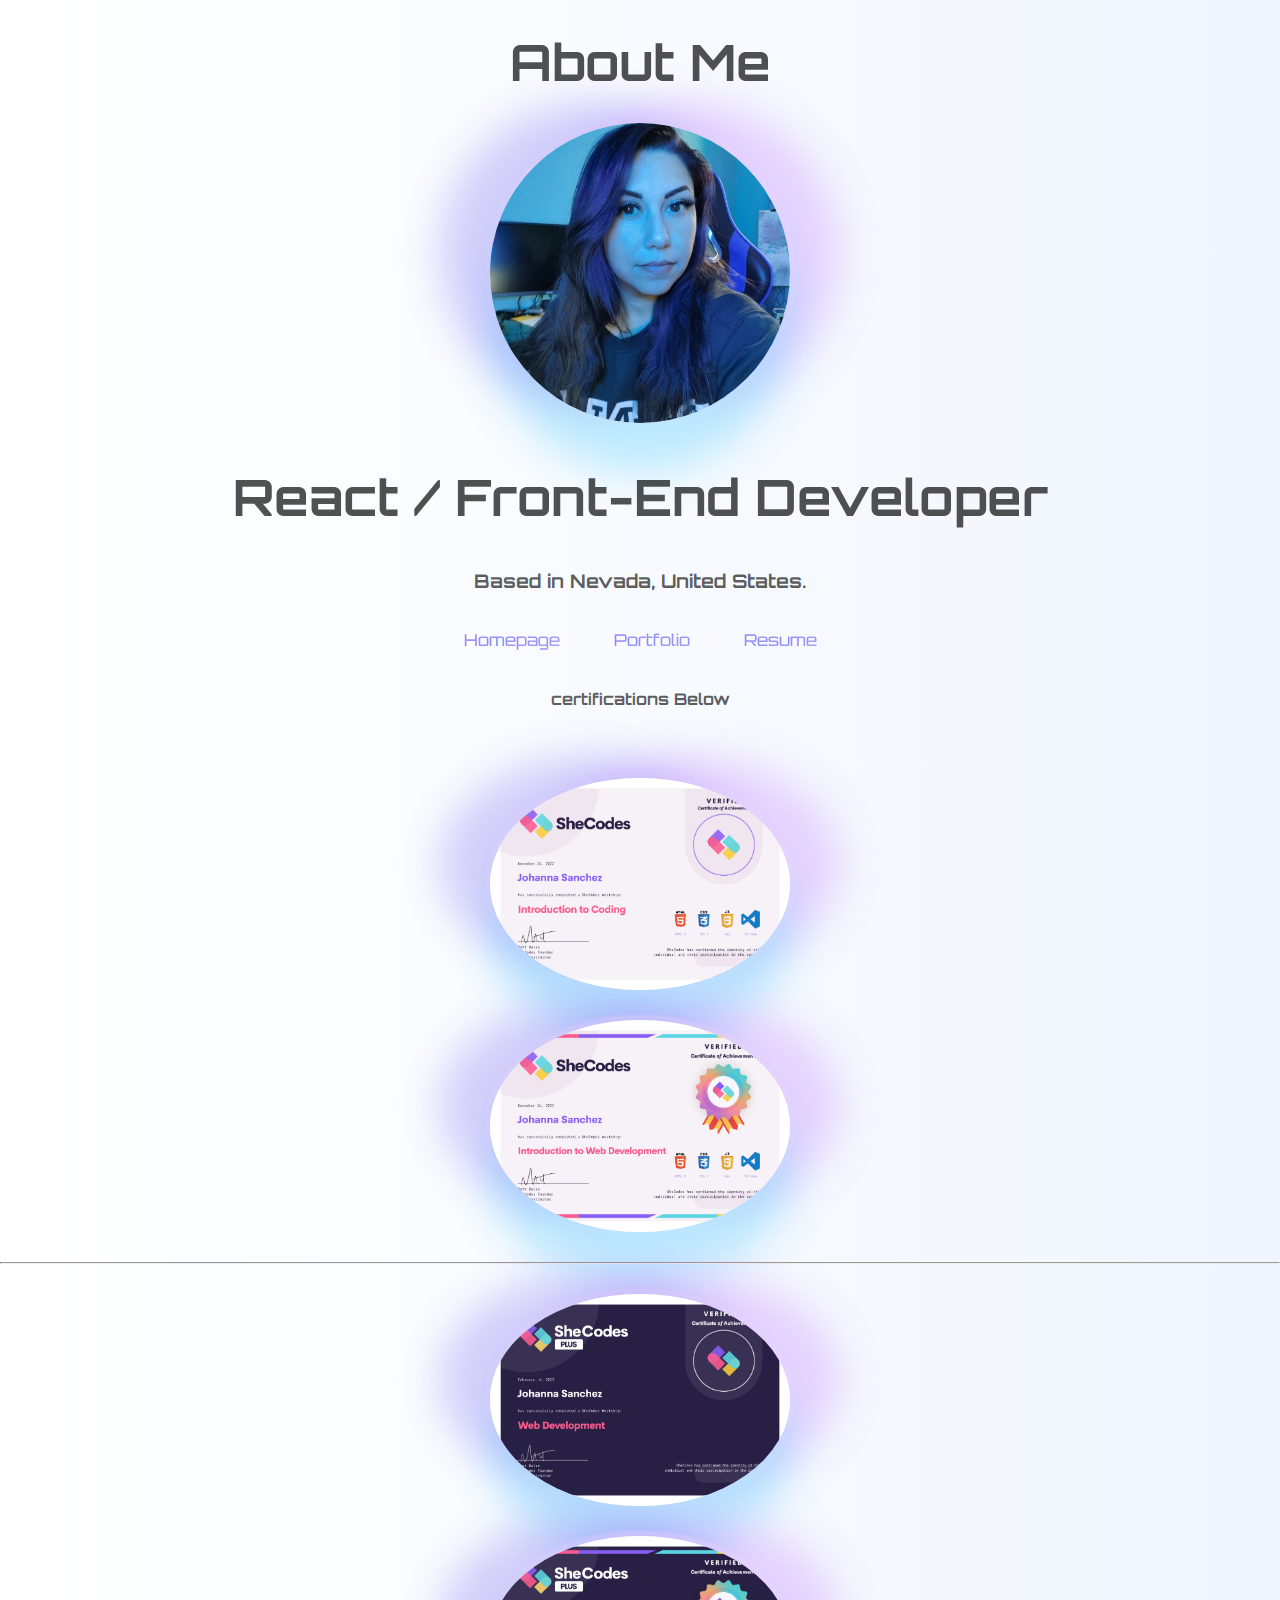
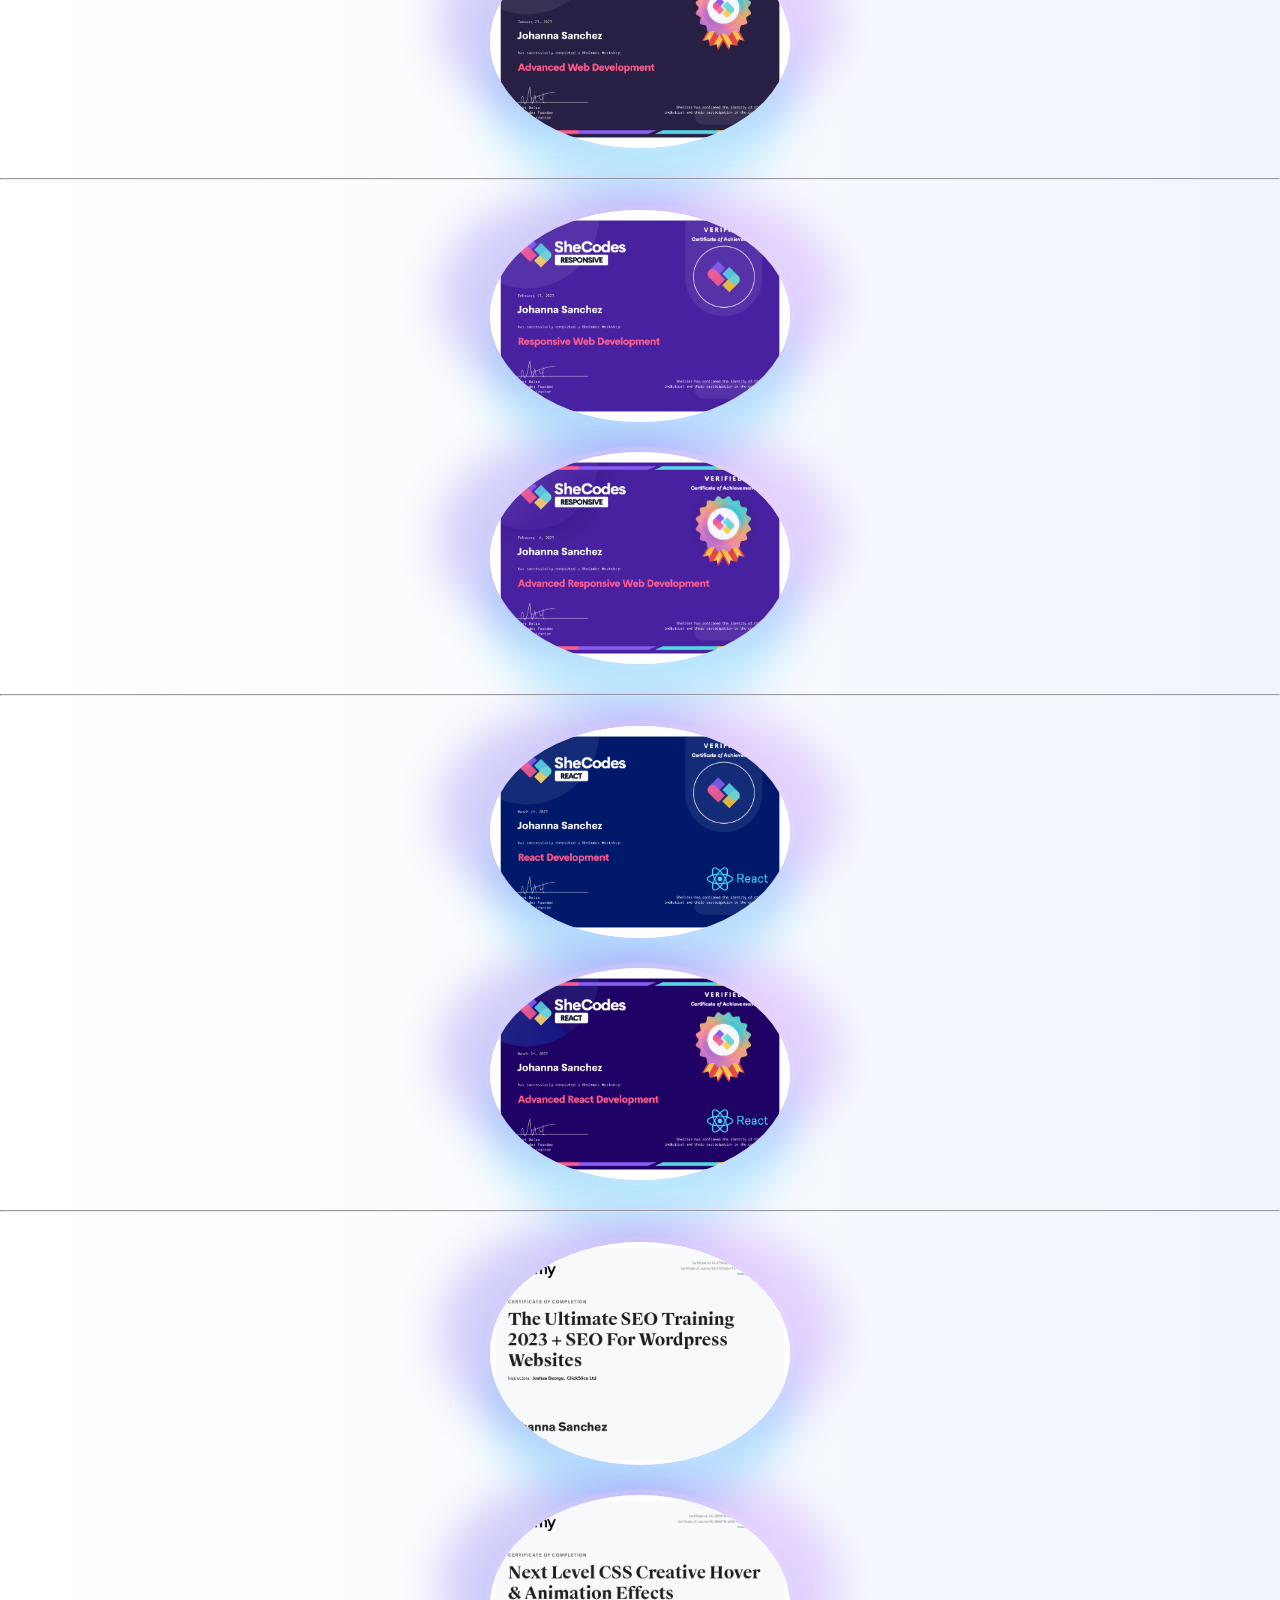
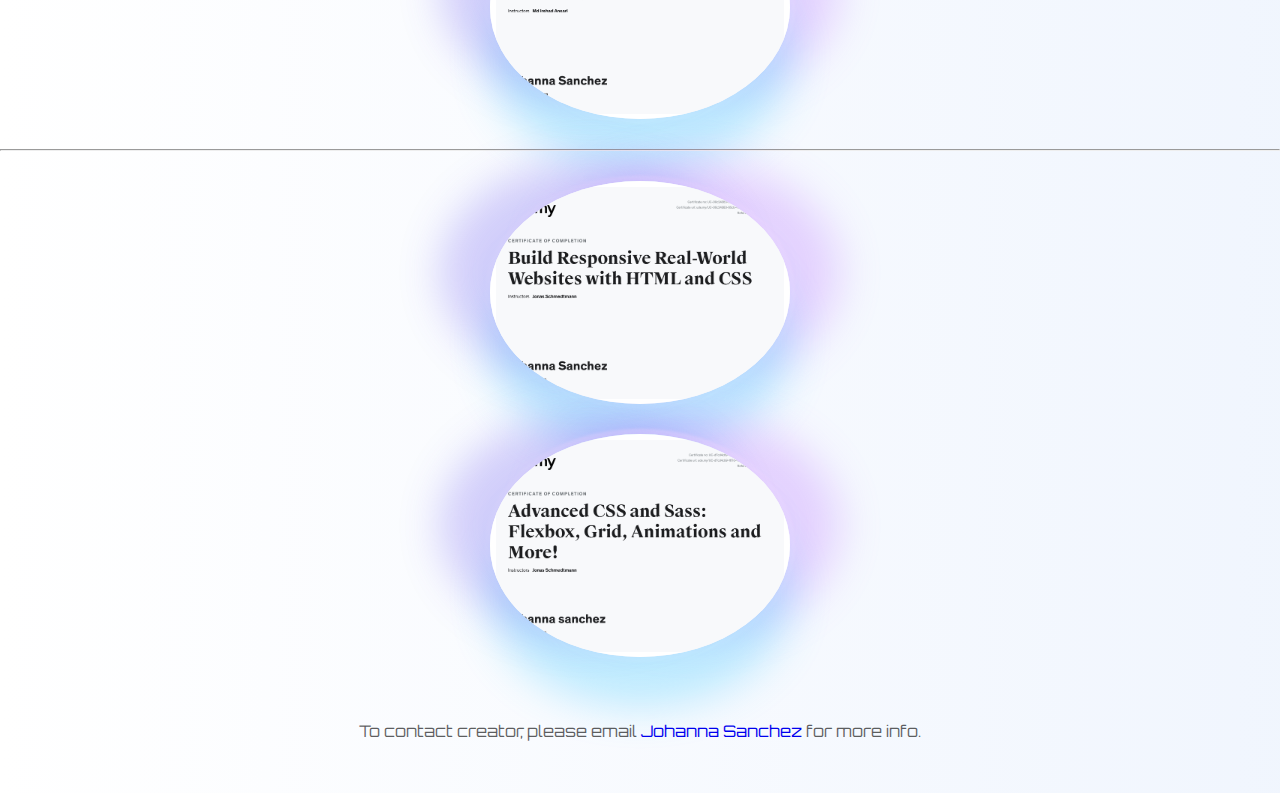
==== commit 00a04b84: "added animation to background, changed projects and added more, Added CSS effects to footer" ====
--- a/about.html
+++ b/about.html
@@ -26,10 +26,10 @@
     <h2 class="tittle">React / Front-End Developer</h2>
     <h3 class="secondTitle">Based in Nevada, United States.</h3>
     <br />
-    <footer>
+    <footer class="about-portfolio">
       <a href="/index.html" title="Homepage">Homepage</a>
       <a href="/projects.html" title="Portfolio">Portfolio</a>
-      <a href="resume.pdf" title="Resume">Resume</a>
+      <a href="/img/Resume.pdf" title="Resume">Resume</a>
     </footer>
     <br />
     <h4>certifications Below</h4>
--- a/css/styles.css
+++ b/css/styles.css
@@ -21,6 +21,19 @@
 .fa-pause-circle-o {
   display: none;
 }
+
+/* preloader*/
+
+#preloader {
+  position: fixed;
+  background-size: 50%;
+  width: 100%;
+  height: 100vh;
+  top: 0;
+  background: #000 url("../img/Ripple-1s-221px.gif") no-repeat center center;
+  z-index: 999999;
+}
+
 /* main page video background */
 #myVideo {
   width: 100%;
@@ -56,6 +69,21 @@
     rgb(255, 255, 255),
     rgba(85, 145, 242, 0.852)
   );
+  background-size: 1000% 1000%;
+  animation: gradient 15s ease infinite;
+  height: 100vh;
+}
+
+@keyframes gradient {
+  0% {
+    background-position: 0% 50%;
+  }
+  50% {
+    background-position: 100% 50%;
+  }
+  100% {
+    background-position: 0% 50%;
+  }
 }
 /*brands icons setting */
 .languages {
@@ -123,7 +151,7 @@
 }
 @media ((max-width: 860px) and (min-width: 300px)) {
   .sci li a {
-    width: 50%;
+    width: 60%;
     font-size: 3rem;
   }
 }
@@ -159,6 +187,10 @@
 h2.tittle {
   font-size: 50px;
   color: rgba(0, 0, 0, 0.684);
+}
+
+p a {
+  text-decoration: none;
 }
 
 h1,
@@ -176,8 +208,29 @@
   margin: 0 20px;
   padding: 10px 15px;
   border-radius: 50%;
+  text-decoration: none;
   font-family: "Orbitron", sans-serif;
   color: rgba(255, 255, 255, 0.573);
+}
+
+@media (max-width: 2000px) {
+  .about-portfolio a {
+    margin: 0 10px;
+    text-decoration: none;
+    background-clip: text; /* clip background to the text */
+    background-image: linear-gradient(
+      to right bottom,
+      #210df6 50%,
+      #5f3af4 100%
+    );
+  }
+}
+
+@media only screen and (max-width: 768px) {
+  .homepage a {
+    margin: 0 20px;
+    color: rgba(0, 0, 0, 0.725);
+  }
 }
 
 .text-center {
@@ -188,6 +241,7 @@
   display: block;
   margin: 30px auto;
   width: 300px;
+  height: auto;
   border-radius: 100%;
   -webkit-border-radius: 50%;
   border-width: 10px;
